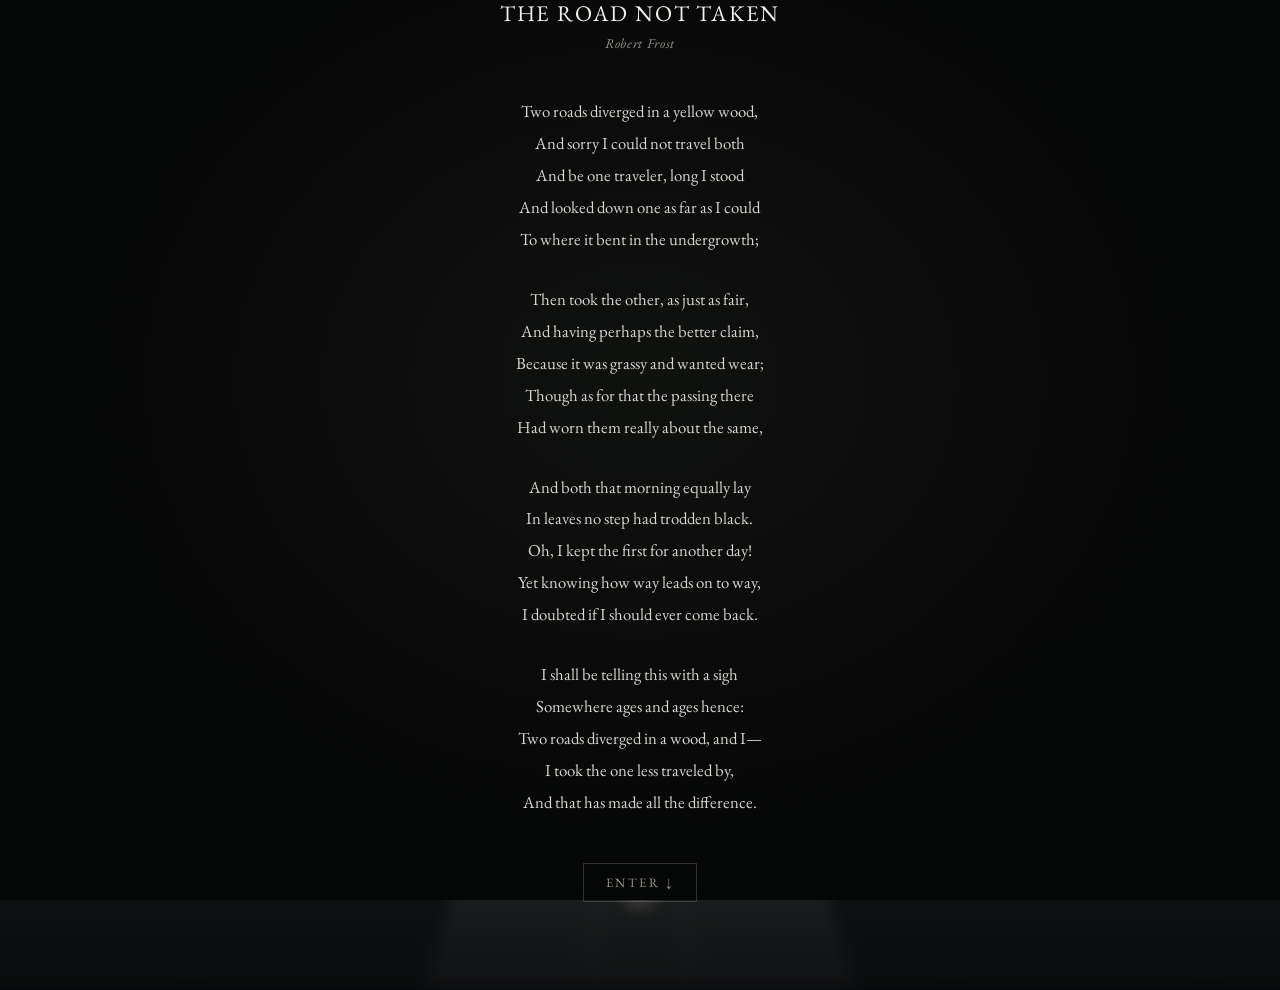
==== index.html @ 77408e40 "Complete the spring flower shape The flower symbol only had left, right, and two bottom petals with " ====
<!DOCTYPE html>
<html lang="en">
<head>
  <meta charset="UTF-8">
  <meta name="viewport" content="width=device-width, initial-scale=1.0">
  <title>Enoch</title>
  <meta name="description" content="Personal website of Enoch.">
  <link rel="preconnect" href="https://fonts.googleapis.com">
  <link rel="preconnect" href="https://fonts.gstatic.com" crossorigin>
  <link href="https://fonts.googleapis.com/css2?family=EB+Garamond:ital,wght@0,400;0,500;1,400&display=swap" rel="stylesheet">
  <link rel="stylesheet" href="styles.css?v=5">
  <script>
    try {
      if (sessionStorage.getItem('introSeen')) {
        document.documentElement.classList.add('skip-intro');
      }
    } catch (e) {}
  </script>
</head>
<body>

  <div class="intro" id="intro" role="button" tabindex="0" aria-label="Continue to site">
    <div class="poem">
      <p class="poem-title">The Road Not Taken</p>
      <p class="poem-byline">Robert Frost</p>
      <div class="poem-body">
        <p class="stanza s1">Two roads diverged in a yellow wood,<br>
        And sorry I could not travel both<br>
        And be one traveler, long I stood<br>
        And looked down one as far as I could<br>
        To where it bent in the undergrowth;</p>

        <p class="stanza s2">Then took the other, as just as fair,<br>
        And having perhaps the better claim,<br>
        Because it was grassy and wanted wear;<br>
        Though as for that the passing there<br>
        Had worn them really about the same,</p>

        <p class="stanza s3">And both that morning equally lay<br>
        In leaves no step had trodden black.<br>
        Oh, I kept the first for another day!<br>
        Yet knowing how way leads on to way,<br>
        I doubted if I should ever come back.</p>

        <p class="stanza s4">I shall be telling this with a sigh<br>
        Somewhere ages and ages hence:<br>
        Two roads diverged in a wood, and I&mdash;<br>
        I took the one less traveled by,<br>
        And that has made all the difference.</p>
      </div>
      <button class="enter-btn" id="enterBtn" type="button">Enter <span class="arrow">&darr;</span></button>
    </div>
  </div>

  <div class="scene pre" id="scene" data-season="summer">
    <svg viewBox="0 0 1600 900" preserveAspectRatio="xMidYMid slice" xmlns="http://www.w3.org/2000/svg">
      <defs>
        <linearGradient id="sky" x1="0" y1="0" x2="0" y2="1">
          <stop offset="0%" stop-color="#050608"/>
          <stop offset="55%" stop-color="#0a0c0d"/>
          <stop offset="100%" stop-color="#111312"/>
        </linearGradient>
        <linearGradient id="skySummer" x1="0" y1="0" x2="0" y2="1">
          <stop offset="0%" stop-color="#080907"/>
          <stop offset="55%" stop-color="#141310"/>
          <stop offset="100%" stop-color="#241d10"/>
        </linearGradient>
        <radialGradient id="fog" cx="50%" cy="42%" r="55%">
          <stop offset="0%" stop-color="#5a6068" stop-opacity="0.55"/>
          <stop offset="60%" stop-color="#5a6068" stop-opacity="0.12"/>
          <stop offset="100%" stop-color="#5a6068" stop-opacity="0"/>
        </radialGradient>
        <radialGradient id="fogSummer" cx="50%" cy="42%" r="55%">
          <stop offset="0%" stop-color="#7a5a28" stop-opacity="0.45"/>
          <stop offset="60%" stop-color="#7a5a28" stop-opacity="0.14"/>
          <stop offset="100%" stop-color="#7a5a28" stop-opacity="0"/>
        </radialGradient>
        <linearGradient id="road" x1="0" y1="0" x2="0" y2="1">
          <stop offset="0%" stop-color="#3a3b39"/>
          <stop offset="100%" stop-color="#221f1a"/>
        </linearGradient>
        <linearGradient id="roadSummer" x1="0" y1="0" x2="0" y2="1">
          <stop offset="0%" stop-color="#453d24"/>
          <stop offset="100%" stop-color="#221c10"/>
        </linearGradient>
        <linearGradient id="vignette" x1="0" y1="0" x2="0" y2="1">
          <stop offset="0%" stop-color="#000000" stop-opacity="0.55"/>
          <stop offset="20%" stop-color="#000000" stop-opacity="0"/>
          <stop offset="80%" stop-color="#000000" stop-opacity="0"/>
          <stop offset="100%" stop-color="#000000" stop-opacity="0.6"/>
        </linearGradient>
        <radialGradient id="sunGlow" cx="50%" cy="50%" r="50%">
          <stop offset="0%" stop-color="#fff3d6" stop-opacity="0.9"/>
          <stop offset="35%" stop-color="#ffdf9e" stop-opacity="0.45"/>
          <stop offset="100%" stop-color="#ffdf9e" stop-opacity="0"/>
        </radialGradient>

        <radialGradient id="walkerHead" cx="38%" cy="32%" r="70%">
          <stop offset="0%" stop-color="#f6ddb8"/>
          <stop offset="100%" stop-color="#d8b483"/>
        </radialGradient>
        <linearGradient id="walkerJacket" x1="0" y1="0" x2="1" y2="1">
          <stop offset="0%" stop-color="#e08a4a"/>
          <stop offset="100%" stop-color="#a8531f"/>
        </linearGradient>
        <linearGradient id="walkerJacketSummer" x1="0" y1="0" x2="1" y2="1">
          <stop offset="0%" stop-color="#7ecbe0"/>
          <stop offset="100%" stop-color="#3f93ab"/>
        </linearGradient>
        <linearGradient id="walkerPack" x1="0" y1="0" x2="0" y2="1">
          <stop offset="0%" stop-color="#9a7442"/>
          <stop offset="100%" stop-color="#5f4526"/>
        </linearGradient>
        <linearGradient id="walkerPants" x1="0" y1="0" x2="0" y2="1">
          <stop offset="0%" stop-color="#4a4642"/>
          <stop offset="100%" stop-color="#2a2724"/>
        </linearGradient>
        <linearGradient id="walkerHat" x1="0" y1="0" x2="0" y2="1">
          <stop offset="0%" stop-color="#cdb47c"/>
          <stop offset="100%" stop-color="#8f7548"/>
        </linearGradient>

        <g id="pine">
          <rect x="-4" y="-14" width="8" height="14" fill="currentColor"/>
          <polygon points="-24,-14 24,-14 0,-54" fill="currentColor"/>
          <polygon points="-18,-40 18,-40 0,-78" fill="currentColor"/>
          <polygon points="-12,-66 12,-66 0,-100" fill="currentColor"/>
        </g>
        <g id="leafBlob">
          <circle cx="-11" cy="-84" r="15" fill="currentColor"/>
          <circle cx="9" cy="-94" r="13" fill="currentColor"/>
          <circle cx="2" cy="-74" r="14" fill="currentColor"/>
        </g>
        <g id="snowCap">
          <ellipse cx="0" cy="-97" rx="9" ry="5" fill="#f4f6f8"/>
          <ellipse cx="-9" cy="-72" rx="9" ry="5" fill="#f4f6f8"/>
          <ellipse cx="8" cy="-52" rx="10" ry="5" fill="#f4f6f8"/>
        </g>
        <g id="flower">
          <circle cx="0" cy="-3.4" r="2.1" fill="currentColor"/>
          <circle cx="3.23" cy="-1.05" r="2.1" fill="currentColor"/>
          <circle cx="2" cy="2.75" r="2.1" fill="currentColor"/>
          <circle cx="-2" cy="2.75" r="2.1" fill="currentColor"/>
          <circle cx="-3.23" cy="-1.05" r="2.1" fill="currentColor"/>
          <circle cx="0" cy="0" r="1.8" fill="#fff6da"/>
        </g>
      </defs>

      <g class="scene-fx">
      <rect class="sky-rect" x="0" y="0" width="1600" height="900" fill="url(#sky)"/>

      <g class="fx fx-summer">
        <circle cx="1210" cy="165" r="150" fill="url(#sunGlow)"/>
        <circle cx="1210" cy="165" r="44" fill="#fff3d6"/>
      </g>

      <ellipse class="fog-ellipse" cx="800" cy="400" rx="500" ry="220" fill="url(#fog)"/>

      <!-- road -->
      <polygon class="road-fill" points="620,900 980,900 830,380 770,380" fill="url(#road)"/>
      <path d="M 760 900 C 770 700, 785 500, 796 388" stroke="#4a463d" stroke-width="3" fill="none" opacity="0.4"/>
      <path d="M 840 900 C 830 700, 815 500, 804 388" stroke="#4a463d" stroke-width="3" fill="none" opacity="0.4"/>

      <use href="#pine" x="630" y="620" transform="translate(630,620) scale(0.82)" style="color:#1c211a" opacity="0.82"/>
      <use href="#pine" x="480" y="620" transform="translate(480,620) scale(0.72)" style="color:#1c211a" opacity="0.78"/>
      <use href="#pine" x="300" y="620" transform="translate(300,620) scale(0.6)" style="color:#1c211a" opacity="0.7"/>
      <use href="#pine" x="970" y="620" transform="translate(970,620) scale(0.82)" style="color:#1c211a" opacity="0.82"/>
      <use href="#pine" x="1120" y="620" transform="translate(1120,620) scale(0.72)" style="color:#1c211a" opacity="0.78"/>
      <use href="#pine" x="1300" y="620" transform="translate(1300,620) scale(0.6)" style="color:#1c211a" opacity="0.7"/>

      <use href="#pine" x="580" y="700" transform="translate(580,700) scale(1.05)" style="color:#12150f" opacity="0.92"/>
      <use href="#pine" x="380" y="700" transform="translate(380,700) scale(0.9)" style="color:#12150f" opacity="0.88"/>
      <use href="#pine" x="150" y="700" transform="translate(150,700) scale(0.75)" style="color:#12150f" opacity="0.8"/>
      <use href="#pine" x="1020" y="700" transform="translate(1020,700) scale(1.05)" style="color:#12150f" opacity="0.92"/>
      <use href="#pine" x="1220" y="700" transform="translate(1220,700) scale(0.9)" style="color:#12150f" opacity="0.88"/>
      <use href="#pine" x="1450" y="700" transform="translate(1450,700) scale(0.75)" style="color:#12150f" opacity="0.8"/>

      <use href="#pine" x="520" y="780" transform="translate(520,780) scale(1.3)" style="color:#0b0d09" opacity="1"/>
      <use href="#pine" x="260" y="780" transform="translate(260,780) scale(1.1)" style="color:#0b0d09" opacity="1"/>
      <use href="#pine" x="30" y="780" transform="translate(30,780) scale(0.95)" style="color:#0b0d09" opacity="1"/>
      <use href="#pine" x="1080" y="780" transform="translate(1080,780) scale(1.3)" style="color:#0b0d09" opacity="1"/>
      <use href="#pine" x="1340" y="780" transform="translate(1340,780) scale(1.1)" style="color:#0b0d09" opacity="1"/>
      <use href="#pine" x="1570" y="780" transform="translate(1570,780) scale(0.95)" style="color:#0b0d09" opacity="1"/>

      <use href="#pine" x="450" y="860" transform="translate(450,860) scale(1.55)" style="color:#070805" opacity="1"/>
      <use href="#pine" x="150" y="860" transform="translate(150,860) scale(1.35)" style="color:#070805" opacity="1"/>
      <use href="#pine" x="1150" y="860" transform="translate(1150,860) scale(1.55)" style="color:#070805" opacity="1"/>
      <use href="#pine" x="1450" y="860" transform="translate(1450,860) scale(1.35)" style="color:#070805" opacity="1"/>

      <!-- fall foliage / winter snow caps on the nearer trees -->
      <g class="fx fx-fall">
        <use href="#leafBlob" transform="translate(630,620) scale(0.82)" style="color:#a83a1f"/>
        <use href="#leafBlob" transform="translate(480,620) scale(0.72)" style="color:#e0a53a"/>
        <use href="#leafBlob" transform="translate(300,620) scale(0.6)" style="color:#c9531e"/>
        <use href="#leafBlob" transform="translate(970,620) scale(0.82)" style="color:#d98a1f"/>
        <use href="#leafBlob" transform="translate(1120,620) scale(0.72)" style="color:#a83a1f"/>
        <use href="#leafBlob" transform="translate(1300,620) scale(0.6)" style="color:#e0a53a"/>

        <use href="#leafBlob" transform="translate(580,700) scale(1.05)" style="color:#c9531e"/>
        <use href="#leafBlob" transform="translate(380,700) scale(0.9)" style="color:#d98a1f"/>
        <use href="#leafBlob" transform="translate(150,700) scale(0.75)" style="color:#a83a1f"/>
        <use href="#leafBlob" transform="translate(1020,700) scale(1.05)" style="color:#e0a53a"/>
        <use href="#leafBlob" transform="translate(1220,700) scale(0.9)" style="color:#c9531e"/>
        <use href="#leafBlob" transform="translate(1450,700) scale(0.75)" style="color:#d98a1f"/>

        <use href="#leafBlob" transform="translate(520,780) scale(1.3)" style="color:#a83a1f"/>
        <use href="#leafBlob" transform="translate(260,780) scale(1.1)" style="color:#e0a53a"/>
        <use href="#leafBlob" transform="translate(30,780) scale(0.95)" style="color:#c9531e"/>
        <use href="#leafBlob" transform="translate(1080,780) scale(1.3)" style="color:#d98a1f"/>
        <use href="#leafBlob" transform="translate(1340,780) scale(1.1)" style="color:#a83a1f"/>
        <use href="#leafBlob" transform="translate(1570,780) scale(0.95)" style="color:#e0a53a"/>

        <use href="#leafBlob" transform="translate(450,860) scale(1.55)" style="color:#c9531e"/>
        <use href="#leafBlob" transform="translate(150,860) scale(1.35)" style="color:#d98a1f"/>
        <use href="#leafBlob" transform="translate(1150,860) scale(1.55)" style="color:#a83a1f"/>
        <use href="#leafBlob" transform="translate(1450,860) scale(1.35)" style="color:#e0a53a"/>
      </g>

      <!-- lush summer growth on the nearer trees -->
      <g class="fx fx-summer-leaves">
        <g transform="translate(630,620)"><use href="#leafBlob" transform="scale(0.82)" style="color:#3f7530"/></g>
        <g transform="translate(480,620)"><use href="#leafBlob" transform="scale(0.72)" style="color:#5c9c42"/></g>
        <g transform="translate(300,620)"><use href="#leafBlob" transform="scale(0.6)" style="color:#4f8a3d"/></g>
        <g transform="translate(970,620)"><use href="#leafBlob" transform="scale(0.82)" style="color:#6fae4a"/></g>
        <g transform="translate(1120,620)"><use href="#leafBlob" transform="scale(0.72)" style="color:#3f7530"/></g>
        <g transform="translate(1300,620)"><use href="#leafBlob" transform="scale(0.6)" style="color:#5c9c42"/></g>

        <g transform="translate(580,700)"><use href="#leafBlob" transform="scale(1.05)" style="color:#4f8a3d"/></g>
        <g transform="translate(380,700)"><use href="#leafBlob" transform="scale(0.9)" style="color:#6fae4a"/></g>
        <g transform="translate(150,700)"><use href="#leafBlob" transform="scale(0.75)" style="color:#3f7530"/></g>
        <g transform="translate(1020,700)"><use href="#leafBlob" transform="scale(1.05)" style="color:#5c9c42"/></g>
        <g transform="translate(1220,700)"><use href="#leafBlob" transform="scale(0.9)" style="color:#4f8a3d"/></g>
        <g transform="translate(1450,700)"><use href="#leafBlob" transform="scale(0.75)" style="color:#6fae4a"/></g>

        <g transform="translate(520,780)"><use href="#leafBlob" transform="scale(1.3)" style="color:#3f7530"/></g>
        <g transform="translate(260,780)"><use href="#leafBlob" transform="scale(1.1)" style="color:#5c9c42"/></g>
        <g transform="translate(30,780)"><use href="#leafBlob" transform="scale(0.95)" style="color:#4f8a3d"/></g>
        <g transform="translate(1080,780)"><use href="#leafBlob" transform="scale(1.3)" style="color:#6fae4a"/></g>
        <g transform="translate(1340,780)"><use href="#leafBlob" transform="scale(1.1)" style="color:#3f7530"/></g>
        <g transform="translate(1570,780)"><use href="#leafBlob" transform="scale(0.95)" style="color:#5c9c42"/></g>

        <g transform="translate(450,860)"><use href="#leafBlob" transform="scale(1.55)" style="color:#4f8a3d"/></g>
        <g transform="translate(150,860)"><use href="#leafBlob" transform="scale(1.35)" style="color:#6fae4a"/></g>
        <g transform="translate(1150,860)"><use href="#leafBlob" transform="scale(1.55)" style="color:#3f7530"/></g>
        <g transform="translate(1450,860)"><use href="#leafBlob" transform="scale(1.35)" style="color:#5c9c42"/></g>
      </g>

      <g class="fx fx-winter">
        <use href="#snowCap" transform="translate(630,620) scale(0.82)"/>
        <use href="#snowCap" transform="translate(480,620) scale(0.72)"/>
        <use href="#snowCap" transform="translate(300,620) scale(0.6)"/>
        <use href="#snowCap" transform="translate(970,620) scale(0.82)"/>
        <use href="#snowCap" transform="translate(1120,620) scale(0.72)"/>
        <use href="#snowCap" transform="translate(1300,620) scale(0.6)"/>

        <use href="#snowCap" transform="translate(580,700) scale(1.05)"/>
        <use href="#snowCap" transform="translate(380,700) scale(0.9)"/>
        <use href="#snowCap" transform="translate(150,700) scale(0.75)"/>
        <use href="#snowCap" transform="translate(1020,700) scale(1.05)"/>
        <use href="#snowCap" transform="translate(1220,700) scale(0.9)"/>
        <use href="#snowCap" transform="translate(1450,700) scale(0.75)"/>

        <use href="#snowCap" transform="translate(520,780) scale(1.3)"/>
        <use href="#snowCap" transform="translate(260,780) scale(1.1)"/>
        <use href="#snowCap" transform="translate(30,780) scale(0.95)"/>
        <use href="#snowCap" transform="translate(1080,780) scale(1.3)"/>
        <use href="#snowCap" transform="translate(1340,780) scale(1.1)"/>
        <use href="#snowCap" transform="translate(1570,780) scale(0.95)"/>

        <use href="#snowCap" transform="translate(450,860) scale(1.55)"/>
        <use href="#snowCap" transform="translate(150,860) scale(1.35)"/>
        <use href="#snowCap" transform="translate(1150,860) scale(1.55)"/>
        <use href="#snowCap" transform="translate(1450,860) scale(1.35)"/>
      </g>

      <!-- spring blossoms growing where winter's snow caps sat -->
      <g class="fx fx-spring">
        <g transform="translate(630,620)"><use href="#flower" transform="scale(2.1)" style="color:#f4b6c2"/></g>
        <g transform="translate(480,620)"><use href="#flower" transform="scale(1.9)" style="color:#fdfaf0"/></g>
        <g transform="translate(300,620)"><use href="#flower" transform="scale(1.7)" style="color:#f5d76e"/></g>
        <g transform="translate(970,620)"><use href="#flower" transform="scale(2.1)" style="color:#d9c6f0"/></g>
        <g transform="translate(1120,620)"><use href="#flower" transform="scale(1.9)" style="color:#f4b6c2"/></g>
        <g transform="translate(1300,620)"><use href="#flower" transform="scale(1.7)" style="color:#fdfaf0"/></g>

        <g transform="translate(580,700)"><use href="#flower" transform="scale(2.3)" style="color:#f5d76e"/></g>
        <g transform="translate(380,700)"><use href="#flower" transform="scale(2.1)" style="color:#d9c6f0"/></g>
        <g transform="translate(150,700)"><use href="#flower" transform="scale(1.9)" style="color:#f4b6c2"/></g>
        <g transform="translate(1020,700)"><use href="#flower" transform="scale(2.3)" style="color:#fdfaf0"/></g>
        <g transform="translate(1220,700)"><use href="#flower" transform="scale(2.1)" style="color:#f5d76e"/></g>
        <g transform="translate(1450,700)"><use href="#flower" transform="scale(1.9)" style="color:#d9c6f0"/></g>

        <g transform="translate(520,780)"><use href="#flower" transform="scale(2.6)" style="color:#f4b6c2"/></g>
        <g transform="translate(260,780)"><use href="#flower" transform="scale(2.4)" style="color:#fdfaf0"/></g>
        <g transform="translate(30,780)"><use href="#flower" transform="scale(2.2)" style="color:#f5d76e"/></g>
        <g transform="translate(1080,780)"><use href="#flower" transform="scale(2.6)" style="color:#d9c6f0"/></g>
        <g transform="translate(1340,780)"><use href="#flower" transform="scale(2.4)" style="color:#f4b6c2"/></g>
        <g transform="translate(1570,780)"><use href="#flower" transform="scale(2.2)" style="color:#fdfaf0"/></g>

        <g transform="translate(450,860)"><use href="#flower" transform="scale(2.9)" style="color:#f5d76e"/></g>
        <g transform="translate(150,860)"><use href="#flower" transform="scale(2.7)" style="color:#d9c6f0"/></g>
        <g transform="translate(1150,860)"><use href="#flower" transform="scale(2.9)" style="color:#f4b6c2"/></g>
        <g transform="translate(1450,860)"><use href="#flower" transform="scale(2.7)" style="color:#fdfaf0"/></g>
      </g>

      <g id="walkerRoot" transform="translate(800,860) scale(1)">
        <g id="walkerBack">
          <g class="limb" id="legLeftBack"><line x1="-5" y1="-28" x2="-5" y2="0" stroke="url(#walkerPants)" stroke-width="9" stroke-linecap="round"/></g>
          <g class="limb" id="legRightBack"><line x1="5" y1="-28" x2="5" y2="0" stroke="url(#walkerPants)" stroke-width="9" stroke-linecap="round"/></g>
          <rect class="walker-jacket-fill" x="-13" y="-56" width="26" height="28" rx="9" fill="url(#walkerJacket)"/>
          <rect x="-15" y="-42" width="30" height="9" rx="4.5" fill="url(#walkerPack)" opacity="0.85"/>
          <rect x="-13" y="-64" width="26" height="26" rx="6" fill="url(#walkerPack)"/>
          <rect x="-10" y="-70" width="20" height="11" rx="5" fill="url(#walkerPack)"/>
          <line x1="-12" y1="-57" x2="12" y2="-57" stroke="#3a2a18" stroke-width="1.4" opacity="0.55"/>
          <line x1="-12" y1="-48" x2="12" y2="-48" stroke="#3a2a18" stroke-width="1.4" opacity="0.55"/>
          <line x1="-9" y1="-68" x2="-11" y2="-50" stroke="#3a2a18" stroke-width="2.2" stroke-linecap="round"/>
          <line x1="9" y1="-68" x2="11" y2="-50" stroke="#3a2a18" stroke-width="2.2" stroke-linecap="round"/>
          <g class="limb" id="armLeftBack"><line class="walker-jacket-stroke" x1="-11" y1="-50" x2="-11" y2="-26" stroke="url(#walkerJacket)" stroke-width="8" stroke-linecap="round"/></g>
          <g class="limb" id="armRightBack"><line class="walker-jacket-stroke" x1="11" y1="-50" x2="11" y2="-26" stroke="url(#walkerJacket)" stroke-width="8" stroke-linecap="round"/></g>
        </g>
        <g id="walkerFront" style="display:none">
          <g class="limb" id="legLeftFront"><line x1="-5" y1="-28" x2="-5" y2="0" stroke="url(#walkerPants)" stroke-width="9" stroke-linecap="round"/></g>
          <g class="limb" id="legRightFront"><line x1="5" y1="-28" x2="5" y2="0" stroke="url(#walkerPants)" stroke-width="9" stroke-linecap="round"/></g>
          <rect class="walker-jacket-fill" x="-13" y="-56" width="26" height="28" rx="9" fill="url(#walkerJacket)"/>
          <line x1="-9" y1="-56" x2="-9" y2="-38" stroke="#3a2a18" stroke-width="2" stroke-linecap="round"/>
          <line x1="9" y1="-56" x2="9" y2="-38" stroke="#3a2a18" stroke-width="2" stroke-linecap="round"/>
          <g class="limb" id="armLeftFront"><line class="walker-jacket-stroke" x1="-11" y1="-50" x2="-11" y2="-16" stroke="url(#walkerJacket)" stroke-width="8" stroke-linecap="round"/></g>
          <g class="limb" id="armRightFront"><line class="walker-jacket-stroke" x1="11" y1="-50" x2="11" y2="-16" stroke="url(#walkerJacket)" stroke-width="8" stroke-linecap="round"/></g>
        </g>
        <circle id="walkerHit" cx="0" cy="-35" r="56" fill="rgba(0,0,0,0.01)" pointer-events="all"/>
      </g>

      <rect x="0" y="0" width="1600" height="900" fill="url(#vignette)" pointer-events="none"/>
      </g>

      <g id="walkerHeadGear" transform="translate(800,860) scale(1)">
        <circle cx="0" cy="-66" r="11" fill="url(#walkerHead)"/>
        <ellipse cx="0" cy="-75" rx="10" ry="8" fill="url(#walkerHat)"/>
        <g id="headBackDetail">
          <rect x="-1.4" y="-69" width="2.8" height="2.4" rx="1" fill="#6b5636"/>
        </g>
        <g id="headFrontDetail" style="display:none">
          <ellipse cx="0" cy="-71" rx="9.5" ry="2.3" fill="#7a6238"/>
          <circle cx="-4" cy="-68" r="1.4" fill="#3a2a18"/>
          <circle cx="4" cy="-68" r="1.4" fill="#3a2a18"/>
          <path d="M -5,-61 Q 0,-57 5,-61" stroke="#3a2a18" stroke-width="1.6" fill="none" stroke-linecap="round"/>
        </g>
      </g>
    </svg>

    <div class="season-overlay"></div>

    <div class="snowfall" id="snowfall" aria-hidden="true"></div>

    <span class="brand">enoch</span>

    <button class="season-btn" id="seasonBtn" type="button">Season <span id="seasonLabel">Summer</span></button>

    <div class="final-quote" id="finalQuote">
      <p>Two roads diverged in a wood, and I&mdash;<br>
      I took the one less traveled by,<br>
      And that has made all the difference.</p>
      <p class="fq-byline">&mdash; Robert Frost</p>
    </div>

    <nav class="road-nav">
      <a class="item-1" href="about.html">About Me <span class="num">(01)</span></a>
      <a class="item-2" href="reading.html">Reading <span class="num">(02)</span></a>
      <a class="item-3" href="people.html">People <span class="num">(03)</span></a>
      <a class="item-4" href="training.html">Training <span class="num">(04)</span></a>
      <a class="item-5" href="insights.html">Insights <span class="num">(05)</span></a>
      <a class="item-6" href="media.html">Media <span class="num">(06)</span></a>
    </nav>
  </div>

  <script>
    (function () {
      var intro = document.getElementById('intro');
      var scene = document.getElementById('scene');
      var enterBtn = document.getElementById('enterBtn');
      var finalQuote = document.getElementById('finalQuote');
      var reduceMotion = window.matchMedia('(prefers-reduced-motion: reduce)').matches;
      var left = false;

      if (document.documentElement.classList.contains('skip-intro')) {
        intro.style.display = 'none';
        scene.classList.remove('pre');
        finalQuote.classList.add('visible');
        setTimeout(function () { if (window.startWalker) window.startWalker(); }, 0);
        return;
      }

      try { sessionStorage.setItem('introSeen', '1'); } catch (e) {}

      function reveal() {
        if (left) return;
        left = true;
        intro.classList.add('leaving');
        scene.classList.remove('pre');
        finalQuote.classList.add('visible');
        if (window.startWalker) window.startWalker();
        setTimeout(function () {
          intro.style.display = 'none';
        }, reduceMotion ? 50 : 1300);
      }

      if (reduceMotion) {
        intro.classList.add('reduced');
      }

      intro.addEventListener('click', reveal);
      enterBtn.addEventListener('click', function (e) {
        e.stopPropagation();
        reveal();
      });
      document.addEventListener('keydown', function (e) {
        if (e.key === 'Enter' || e.key === ' ') reveal();
      });

      setTimeout(reveal, reduceMotion ? 3000 : 9000);
    })();
  </script>

  <script>
    (function () {
      var scene = document.getElementById('scene');
      var seasonBtn = document.getElementById('seasonBtn');
      var seasonLabel = document.getElementById('seasonLabel');
      var seasons = ['spring', 'summer', 'fall', 'winter'];

      function calendarSeasonIndex() {
        var month = new Date().getMonth();
        if (month === 8 || month === 9 || month === 10) return 2;
        if (month === 11 || month === 0 || month === 1) return 3;
        if (month === 2 || month === 3 || month === 4) return 0;
        return 1;
      }

      var index = calendarSeasonIndex();
      scene.setAttribute('data-season', seasons[index]);
      seasonLabel.textContent = seasons[index].charAt(0).toUpperCase() + seasons[index].slice(1);

      seasonBtn.addEventListener('click', function () {
        index = (index + 1) % seasons.length;
        var season = seasons[index];
        scene.setAttribute('data-season', season);
        seasonLabel.textContent = season.charAt(0).toUpperCase() + season.slice(1);
      });

      var reduceMotion = window.matchMedia('(prefers-reduced-motion: reduce)').matches;
      if (!reduceMotion) {
        var snowfall = document.getElementById('snowfall');
        var flakeCount = 45;
        for (var i = 0; i < flakeCount; i++) {
          var flake = document.createElement('span');
          flake.className = 'flake';
          var size = (Math.random() * 3 + 2).toFixed(1);
          var duration = (Math.random() * 8 + 8).toFixed(1);
          var delay = (Math.random() * -16).toFixed(1);
          var drift = (Math.random() * 80 - 40).toFixed(0);
          flake.style.left = (Math.random() * 100).toFixed(1) + '%';
          flake.style.setProperty('--size', size + 'px');
          flake.style.setProperty('--dur', duration + 's');
          flake.style.setProperty('--delay', delay + 's');
          flake.style.setProperty('--drift', drift + 'px');
          flake.style.setProperty('--op', (Math.random() * 0.5 + 0.4).toFixed(2));
          snowfall.appendChild(flake);
        }
      }
    })();
  </script>

  <script>
    (function () {
      var svg = document.querySelector('#scene svg');
      var root = document.getElementById('walkerRoot');
      var headGear = document.getElementById('walkerHeadGear');
      var headBackDetail = document.getElementById('headBackDetail');
      var headFrontDetail = document.getElementById('headFrontDetail');
      var hit = document.getElementById('walkerHit');
      var backView = document.getElementById('walkerBack');
      var frontView = document.getElementById('walkerFront');
      var legLeftBack = document.getElementById('legLeftBack');
      var legRightBack = document.getElementById('legRightBack');
      var armLeftBack = document.getElementById('armLeftBack');
      var armRightBack = document.getElementById('armRightBack');
      var legLeftFront = document.getElementById('legLeftFront');
      var legRightFront = document.getElementById('legRightFront');
      var armLeftFront = document.getElementById('armLeftFront');
      var armRightFront = document.getElementById('armRightFront');

      var START = { x: 800, y: 860 };
      var END = { x: 800, y: 398 };
      var SPEED = 42;
      var SWING_SPEED = 4.4;
      var MAX_SWING = 34;
      var BOB_HEIGHT = 3.4;
      var SCALE_AT_START = 1.45;
      var SCALE_AT_END = 0.6;
      var MIN_Y = END.y;
      var MAX_Y = 895;
      var ROAD_TOP_Y = 380;
      var ROAD_BOTTOM_Y = 900;
      var ROAD_MARGIN = 16;

      function roadLeftX(y) {
        var t = clamp((ROAD_BOTTOM_Y - y) / (ROAD_BOTTOM_Y - ROAD_TOP_Y), 0, 1);
        return 620 + 150 * t;
      }

      function roadRightX(y) {
        var t = clamp((ROAD_BOTTOM_Y - y) / (ROAD_BOTTOM_Y - ROAD_TOP_Y), 0, 1);
        return 980 - 150 * t;
      }

      var pos = { x: START.x, y: START.y };
      var state = 'idle';
      var phase = 0;
      var lastTime = null;
      var started = false;
      var pointerId = null;

      function clamp(v, lo, hi) {
        return Math.max(lo, Math.min(hi, v));
      }

      function scaleForY(y) {
        var t = clamp((START.y - y) / (START.y - END.y), 0, 1);
        return SCALE_AT_START + (SCALE_AT_END - SCALE_AT_START) * t;
      }

      function setLimb(g, angle, px, py) {
        g.setAttribute('transform', 'rotate(' + angle.toFixed(1) + ',' + px + ',' + py + ')');
      }

      function applyTransform(bob) {
        var s = scaleForY(pos.y);
        var y = pos.y - (bob || 0);
        var t = 'translate(' + pos.x.toFixed(1) + ',' + y.toFixed(1) + ') scale(' + s.toFixed(3) + ')';
        root.setAttribute('transform', t);
        headGear.setAttribute('transform', t);
      }

      function showBack() {
        backView.style.display = '';
        frontView.style.display = 'none';
        headBackDetail.style.display = '';
        headFrontDetail.style.display = 'none';
      }

      function showFront() {
        backView.style.display = 'none';
        frontView.style.display = '';
        headBackDetail.style.display = 'none';
        headFrontDetail.style.display = '';
        setLimb(armLeftFront, 165, -11, -50);
        setLimb(armRightFront, -165, 11, -50);
        setLimb(legLeftFront, -8, -5, -28);
        setLimb(legRightFront, 8, 5, -28);
      }

      function arrive() {
        state = 'arrived';
        pos.x = END.x;
        pos.y = END.y;
        applyTransform();
        showFront();
      }

      function svgPoint(evt) {
        var pt = svg.createSVGPoint();
        pt.x = evt.clientX;
        pt.y = evt.clientY;
        return pt.matrixTransform(svg.getScreenCTM().inverse());
      }

      function onPointerDown(evt) {
        evt.preventDefault();
        pointerId = evt.pointerId;
        state = 'dragging';
        showBack();
        try { hit.setPointerCapture(pointerId); } catch (e) {}
      }

      function onPointerMove(evt) {
        if (state !== 'dragging' || evt.pointerId !== pointerId) return;
        var p = svgPoint(evt);
        var y = clamp(p.y, MIN_Y, MAX_Y);
        var lo = roadLeftX(y) + ROAD_MARGIN;
        var hi = roadRightX(y) - ROAD_MARGIN;
        pos.x = clamp(p.x, lo, hi);
        pos.y = y;
        applyTransform();
      }

      function onPointerUp(evt) {
        if (evt.pointerId !== pointerId) return;
        pointerId = null;
        if (state === 'dragging') state = 'walking';
      }

      hit.addEventListener('pointerdown', onPointerDown);
      document.addEventListener('pointermove', onPointerMove);
      document.addEventListener('pointerup', onPointerUp);
      document.addEventListener('pointercancel', onPointerUp);

      function frame(t) {
        if (lastTime === null) lastTime = t;
        var dt = Math.min((t - lastTime) / 1000, 0.05);
        lastTime = t;

        if (state === 'walking') {
          var dx = END.x - pos.x;
          var dy = END.y - pos.y;
          var dist = Math.sqrt(dx * dx + dy * dy);
          if (dist < 6) {
            arrive();
          } else {
            var speedFactor = scaleForY(pos.y) / SCALE_AT_START;
            var step = SPEED * dt * speedFactor;
            pos.x += (dx / dist) * step;
            pos.y += (dy / dist) * step;
            phase += dt * SWING_SPEED * speedFactor;
            var bob = Math.abs(Math.sin(phase)) * BOB_HEIGHT;
            applyTransform(bob);
          }
        } else if (state === 'dragging') {
          phase += dt * SWING_SPEED;
        }

        if (state === 'walking' || state === 'dragging') {
          var swing = Math.sin(phase) * MAX_SWING;
          setLimb(legLeftBack, swing, -5, -28);
          setLimb(legRightBack, -swing, 5, -28);
          setLimb(armLeftBack, -swing * 0.8, -11, -50);
          setLimb(armRightBack, swing * 0.8, 11, -50);
        }

        requestAnimationFrame(frame);
      }

      window.startWalker = function () {
        if (started) return;
        started = true;
        pos.x = START.x;
        pos.y = START.y;
        state = 'walking';
        showBack();
        applyTransform();
        requestAnimationFrame(frame);
      };
    })();
  </script>

</body>
</html>
---- styles.css ----
:root {
  --bg: #07080a;
  --fg: #f2f0ea;
  --muted: #9a978d;
  --line: rgba(242, 240, 234, 0.18);
}

* {
  box-sizing: border-box;
}

html, body {
  margin: 0;
  padding: 0;
  background: var(--bg);
  color: var(--fg);
}

body {
  font-family: "EB Garamond", "Times New Roman", serif;
  min-height: 100vh;
}

a {
  color: inherit;
  text-decoration: none;
}

/* ---------- Intro poem ---------- */

.skip-intro .intro {
  display: none;
}

.skip-intro .scene,
.skip-intro .final-quote {
  transition: none;
}

.intro {
  position: fixed;
  inset: 0;
  z-index: 10;
  display: flex;
  align-items: center;
  justify-content: center;
  background: radial-gradient(ellipse at 50% 42%, #101210 0%, #050606 72%);
  padding: 48px 24px;
  cursor: pointer;
  transition: opacity 1.2s ease, transform 1.2s ease, filter 1.2s ease;
}

.intro.leaving {
  opacity: 0;
  transform: scale(1.14);
  filter: blur(8px);
  pointer-events: none;
}

.intro.reduced {
  transition: opacity 0.4s ease;
}

.intro.reduced.leaving {
  transform: none;
  filter: none;
}

.poem {
  max-width: 480px;
  text-align: center;
}

.poem-title {
  font-size: 1.4rem;
  letter-spacing: 0.08em;
  text-transform: uppercase;
  margin: 0 0 6px;
}

.poem-byline {
  font-size: 0.85rem;
  color: var(--muted);
  font-style: italic;
  margin: 0 0 44px;
  letter-spacing: 0.05em;
}

.stanza {
  font-size: 1.05rem;
  line-height: 1.9;
  color: #d8d5cc;
  margin: 0 0 28px;
  opacity: 0;
  transform: translateY(10px);
  animation: stanzaIn 1s ease forwards;
}

.s1 { animation-delay: 0.3s; }
.s2 { animation-delay: 1.5s; }
.s3 { animation-delay: 2.7s; }
.s4 { animation-delay: 3.9s; }

.enter-btn {
  margin-top: 16px;
  background: none;
  border: 1px solid var(--line);
  color: var(--muted);
  font-family: inherit;
  font-size: 0.8rem;
  letter-spacing: 0.2em;
  text-transform: uppercase;
  padding: 10px 22px;
  cursor: pointer;
  opacity: 0;
  animation: stanzaIn 1s ease forwards;
  animation-delay: 5.1s;
  transition: color 0.3s ease, border-color 0.3s ease;
}

.enter-btn:hover {
  color: var(--fg);
  border-color: var(--fg);
}

.enter-btn .arrow {
  display: inline-block;
  animation: bob 1.8s ease-in-out infinite;
}

@keyframes stanzaIn {
  to { opacity: 1; transform: translateY(0); }
}

@keyframes bob {
  0%, 100% { transform: translateY(0); }
  50% { transform: translateY(3px); }
}

.intro.reduced .stanza,
.intro.reduced .enter-btn {
  animation: none;
  opacity: 1;
  transform: none;
}

@media (max-width: 600px) {
  .poem-title { font-size: 1.2rem; }
  .stanza { font-size: 0.95rem; line-height: 1.8; margin-bottom: 22px; }
}

/* ---------- Home scene ---------- */

.scene {
  position: relative;
  width: 100%;
  height: 100vh;
  min-height: 560px;
  overflow: hidden;
  background: #050607;
  transition: transform 1.7s cubic-bezier(0.22, 0.61, 0.36, 1), filter 1.7s ease, opacity 1.7s ease;
}

.scene.pre {
  transform: scale(1.2);
  filter: blur(6px);
  opacity: 0.6;
}

@media (prefers-reduced-motion: reduce) {
  .scene {
    transition: opacity 0.4s ease;
  }
  .scene.pre {
    transform: none;
    filter: none;
    opacity: 0.6;
  }
}

.scene svg {
  position: absolute;
  inset: 0;
  width: 100%;
  height: 100%;
  display: block;
}

.brand {
  position: absolute;
  top: 32px;
  left: 40px;
  font-size: 0.85rem;
  letter-spacing: 0.25em;
  text-transform: uppercase;
  color: var(--muted);
  z-index: 2;
  animation: fadeIn 1.4s ease both;
}

.road-nav {
  position: absolute;
  inset: 0;
  z-index: 2;
  pointer-events: none;
}

.road-nav a {
  pointer-events: auto;
}

.season-btn {
  position: absolute;
  top: 32px;
  right: 40px;
  z-index: 2;
  background: none;
  border: 1px solid var(--line);
  color: var(--muted);
  font-family: inherit;
  font-size: 0.78rem;
  letter-spacing: 0.15em;
  text-transform: uppercase;
  padding: 8px 16px;
  cursor: pointer;
  transition: color 0.3s ease, border-color 0.3s ease;
  animation: fadeIn 1.4s ease both;
}

.season-btn:hover {
  color: var(--fg);
  border-color: var(--fg);
}

.season-overlay {
  position: absolute;
  inset: 0;
  z-index: 1;
  pointer-events: none;
  background-color: transparent;
  mix-blend-mode: soft-light;
  opacity: 0;
  transition: background-color 1s ease, opacity 1s ease;
}

.scene-fx {
  transition: filter 1s ease;
}

.fx {
  opacity: 0;
  transition: opacity 1.4s ease;
}

.scene[data-season="spring"] .scene-fx {
  filter: hue-rotate(55deg) saturate(1.3) brightness(1.08);
}
.scene[data-season="spring"] .season-overlay {
  background-color: #cdeec0;
  opacity: 0.16;
}
.scene[data-season="spring"] .fx-spring {
  opacity: 1;
}

.fx-spring use {
  transform-origin: 0 0;
  transition: opacity 0.9s ease, scale 0.9s ease;
  scale: 0.05;
}

.scene[data-season="spring"] .fx-spring use {
  scale: 1;
}

.fx-spring > g:nth-child(4n+1) use { transition-delay: 0s; }
.fx-spring > g:nth-child(4n+2) use { transition-delay: 0.12s; }
.fx-spring > g:nth-child(4n+3) use { transition-delay: 0.24s; }
.fx-spring > g:nth-child(4n+4) use { transition-delay: 0.36s; }

.scene[data-season="summer"] .scene-fx {
  filter: saturate(1.15);
}
.scene[data-season="summer"] .sky-rect {
  fill: url(#skySummer);
}
.scene[data-season="summer"] .fog-ellipse {
  fill: url(#fogSummer);
}
.scene[data-season="summer"] .road-fill {
  fill: url(#roadSummer);
}
.scene[data-season="summer"] .season-overlay {
  background-color: #fff1c4;
  opacity: 0.1;
}
.scene[data-season="summer"] .walker-jacket-fill {
  fill: url(#walkerJacketSummer);
}
.scene[data-season="summer"] .walker-jacket-stroke {
  stroke: url(#walkerJacketSummer);
}

.scene[data-season="summer"] .fx-summer {
  opacity: 1;
  animation: sunPulse 6s ease-in-out infinite;
}

.fx-summer-leaves use {
  transform-origin: 0 0;
  transition: opacity 0.9s ease, scale 0.9s ease;
  scale: 0.05;
}

.scene[data-season="summer"] .fx-summer-leaves {
  opacity: 1;
}

.scene[data-season="summer"] .fx-summer-leaves use {
  scale: 1;
}

.fx-summer-leaves > g:nth-child(4n+1) use { transition-delay: 0s; }
.fx-summer-leaves > g:nth-child(4n+2) use { transition-delay: 0.12s; }
.fx-summer-leaves > g:nth-child(4n+3) use { transition-delay: 0.24s; }
.fx-summer-leaves > g:nth-child(4n+4) use { transition-delay: 0.36s; }

.scene[data-season="fall"] .scene-fx {
  filter: hue-rotate(-10deg) saturate(1.1) brightness(0.98);
}
.scene[data-season="fall"] .season-overlay {
  background-color: #c96a28;
  opacity: 0.16;
}
.scene[data-season="fall"] .fx-fall {
  opacity: 1;
}

.scene[data-season="winter"] .scene-fx {
  filter: saturate(0.2) brightness(1.25) hue-rotate(10deg);
}
.scene[data-season="winter"] .season-overlay {
  background-color: #d8e6f0;
  opacity: 0.3;
}
.scene[data-season="winter"] .fx-winter {
  opacity: 1;
}

@keyframes sunPulse {
  0%, 100% { opacity: 1; }
  50% { opacity: 0.85; }
}

#walkerHit {
  cursor: grab;
  touch-action: none;
}

#walkerHit:active {
  cursor: grabbing;
}

.snowfall {
  position: absolute;
  inset: 0;
  z-index: 1;
  overflow: hidden;
  pointer-events: none;
  opacity: 0;
  transition: opacity 1s ease;
}

.scene[data-season="winter"] .snowfall {
  opacity: 1;
}

.flake {
  position: absolute;
  top: -10px;
  left: 0;
  width: var(--size, 4px);
  height: var(--size, 4px);
  background: #fff;
  border-radius: 50%;
  opacity: var(--op, 0.7);
  animation-name: snowfall;
  animation-timing-function: linear;
  animation-iteration-count: infinite;
  animation-duration: var(--dur, 12s);
  animation-delay: var(--delay, 0s);
  animation-play-state: paused;
}

.scene[data-season="winter"] .flake {
  animation-play-state: running;
}

@keyframes snowfall {
  from { transform: translate(0, -10px); }
  to { transform: translate(var(--drift, 20px), 940px); }
}

@media (prefers-reduced-motion: reduce) {
  .scene[data-season="summer"] .fx-summer {
    animation: none;
  }
}

@media (max-width: 720px) {
  .season-btn {
    top: auto;
    bottom: 20px;
    left: 24px;
    right: auto;
  }
}

.final-quote {
  position: absolute;
  right: 40px;
  bottom: 32px;
  z-index: 2;
  max-width: 320px;
  text-align: right;
  opacity: 0;
  transition: opacity 1.2s ease 0.6s;
}

.final-quote.visible {
  opacity: 1;
}

.final-quote p {
  margin: 0;
  font-size: 0.9rem;
  font-style: italic;
  line-height: 1.7;
  color: var(--muted);
  text-shadow: 0 2px 10px rgba(0, 0, 0, 0.6);
}

.final-quote .fq-byline {
  margin-top: 8px;
  font-size: 0.78rem;
  letter-spacing: 0.1em;
  text-transform: uppercase;
  font-style: normal;
}

@media (prefers-reduced-motion: reduce) {
  .final-quote {
    transition: opacity 0.3s ease;
  }
}

@media (max-width: 720px) {
  .final-quote {
    right: 24px;
    bottom: 20px;
    max-width: 220px;
  }
  .final-quote p {
    font-size: 0.78rem;
  }
}

.road-nav a {
  position: absolute;
  display: inline-flex;
  align-items: baseline;
  gap: 0.4em;
  font-size: clamp(1.05rem, 2vw, 1.5rem);
  letter-spacing: 0.06em;
  text-transform: uppercase;
  color: var(--fg);
  white-space: nowrap;
  transform: translate(-50%, -50%);
  padding: 6px 12px 8px;
  background: rgba(0, 0, 0, 0.5);
  border-bottom: 1px solid transparent;
  transition: color 0.35s ease, border-color 0.35s ease, letter-spacing 0.35s ease, background-color 0.35s ease;
  animation: fadeUp 1s ease both;
  text-shadow: 0 2px 10px rgba(0, 0, 0, 0.6);
}

.road-nav a .num {
  font-size: 0.55em;
  color: var(--muted);
  font-style: italic;
}

.road-nav a:hover {
  color: #ffffff;
  border-color: var(--line);
  letter-spacing: 0.09em;
  background: rgba(0, 0, 0, 0.65);
}

.road-nav a:hover .num {
  color: var(--fg);
}

.item-1 { left: 39.4%; top: 46%; animation-delay: 0.1s; }
.item-2 { left: 33%; top: 54%; animation-delay: 0.25s; }
.item-3 { left: 28%; top: 62%; animation-delay: 0.4s; }
.item-4 { left: 60.6%; top: 46%; animation-delay: 0.1s; }
.item-5 { left: 67%; top: 54%; animation-delay: 0.25s; }
.item-6 { left: 72%; top: 62%; animation-delay: 0.4s; }

@keyframes fadeIn {
  from { opacity: 0; }
  to { opacity: 1; }
}

@keyframes fadeUp {
  from { opacity: 0; transform: translate(-50%, -40%); }
  to { opacity: 1; transform: translate(-50%, -50%); }
}

@media (max-width: 720px) {
  .scene {
    height: 100vh;
  }
  .road-nav a {
    font-size: 1.05rem;
    letter-spacing: 0.04em;
  }
  .item-1 { left: 50%; top: 36%; }
  .item-2 { left: 50%; top: 43%; }
  .item-3 { left: 50%; top: 50%; }
  .item-4 { left: 50%; top: 57%; }
  .item-5 { left: 50%; top: 64%; }
  .item-6 { left: 50%; top: 71%; }
}

/* ---------- Section pages ---------- */

.page {
  min-height: 100vh;
  background:
    radial-gradient(ellipse at 50% 0%, rgba(90, 95, 100, 0.18), transparent 60%),
    linear-gradient(180deg, #060708 0%, #0b0c0d 100%);
  padding: 48px 40px 80px;
}

.page-header {
  display: flex;
  justify-content: space-between;
  align-items: center;
  max-width: 760px;
  margin: 0 auto 12vh;
}

.back-link {
  font-size: 0.85rem;
  letter-spacing: 0.15em;
  text-transform: uppercase;
  color: var(--muted);
  transition: color 0.3s ease;
}

.back-link:hover {
  color: var(--fg);
}

.page-number {
  font-size: 0.85rem;
  color: var(--muted);
  font-style: italic;
}

.page-content {
  max-width: 760px;
  margin: 0 auto;
}

.page-content h1 {
  font-size: clamp(2.2rem, 5vw, 3.4rem);
  font-weight: 400;
  letter-spacing: 0.03em;
  text-transform: uppercase;
  margin: 0 0 32px;
}

.page-content p {
  font-size: 1.15rem;
  line-height: 1.8;
  color: var(--muted);
  max-width: 60ch;
}

.page-content .placeholder {
  border-left: 1px solid var(--line);
  padding-left: 20px;
  margin-top: 40px;
  font-style: italic;
}
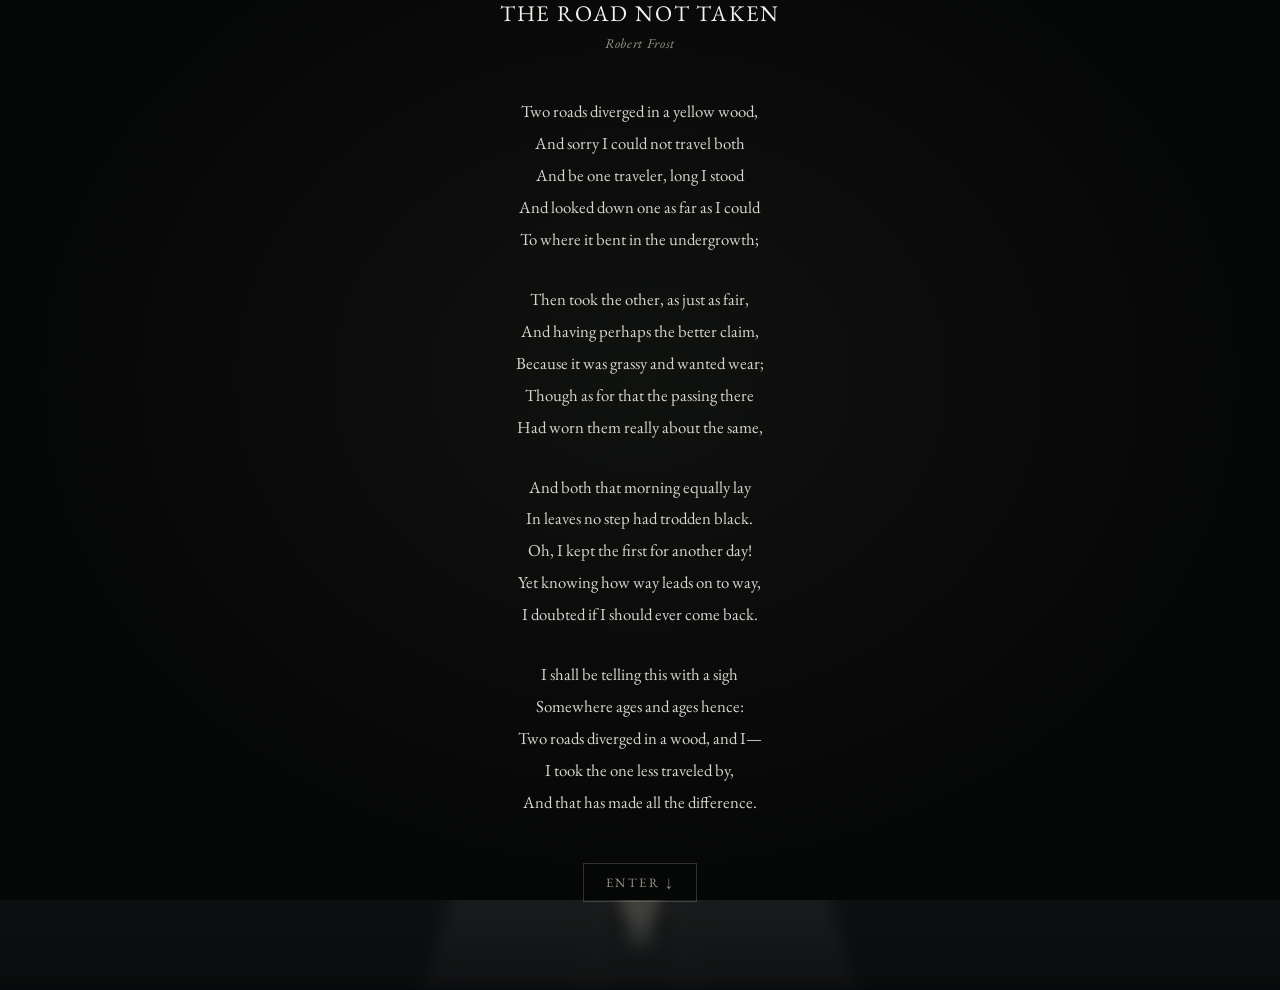
==== commit 4947a24c: "Fix walker limb rendering, retune gait, add flag pose, and rock obstacles - Fixed the real bug behin" ====
--- a/index.html
+++ b/index.html
@@ -8,7 +8,7 @@
   <link rel="preconnect" href="https://fonts.googleapis.com">
   <link rel="preconnect" href="https://fonts.gstatic.com" crossorigin>
   <link href="https://fonts.googleapis.com/css2?family=EB+Garamond:ital,wght@0,400;0,500;1,400&display=swap" rel="stylesheet">
-  <link rel="stylesheet" href="styles.css?v=5">
+  <link rel="stylesheet" href="styles.css?v=6">
   <script>
     try {
       if (sessionStorage.getItem('introSeen')) {
@@ -99,11 +99,11 @@
           <stop offset="0%" stop-color="#f6ddb8"/>
           <stop offset="100%" stop-color="#d8b483"/>
         </radialGradient>
-        <linearGradient id="walkerJacket" x1="0" y1="0" x2="1" y2="1">
+        <linearGradient id="walkerJacket" gradientUnits="userSpaceOnUse" x1="-13" y1="-56" x2="13" y2="-16">
           <stop offset="0%" stop-color="#e08a4a"/>
           <stop offset="100%" stop-color="#a8531f"/>
         </linearGradient>
-        <linearGradient id="walkerJacketSummer" x1="0" y1="0" x2="1" y2="1">
+        <linearGradient id="walkerJacketSummer" gradientUnits="userSpaceOnUse" x1="-13" y1="-56" x2="13" y2="-16">
           <stop offset="0%" stop-color="#7ecbe0"/>
           <stop offset="100%" stop-color="#3f93ab"/>
         </linearGradient>
@@ -111,9 +111,9 @@
           <stop offset="0%" stop-color="#9a7442"/>
           <stop offset="100%" stop-color="#5f4526"/>
         </linearGradient>
-        <linearGradient id="walkerPants" x1="0" y1="0" x2="0" y2="1">
-          <stop offset="0%" stop-color="#4a4642"/>
-          <stop offset="100%" stop-color="#2a2724"/>
+        <linearGradient id="walkerPants" gradientUnits="userSpaceOnUse" x1="0" y1="-28" x2="0" y2="0">
+          <stop offset="0%" stop-color="#a08a5c"/>
+          <stop offset="100%" stop-color="#6b5a3a"/>
         </linearGradient>
         <linearGradient id="walkerHat" x1="0" y1="0" x2="0" y2="1">
           <stop offset="0%" stop-color="#cdb47c"/>
@@ -143,6 +143,25 @@
           <circle cx="-2" cy="2.75" r="2.1" fill="currentColor"/>
           <circle cx="-3.23" cy="-1.05" r="2.1" fill="currentColor"/>
           <circle cx="0" cy="0" r="1.8" fill="#fff6da"/>
+        </g>
+        <g id="rock1">
+          <ellipse cx="0" cy="7" rx="26" ry="6" fill="#000000" opacity="0.28"/>
+          <polygon points="-23,4 -25,-7 -15,-18 -3,-21 9,-17 22,-9 25,1 18,10 4,12 -10,11" fill="#656255"/>
+          <polygon points="-15,-9 -3,-21 9,-17 3,-6 -8,-3" fill="#5f5c50"/>
+          <polygon points="-3,-21 9,-17 22,-9 12,-5 1,-9" fill="#7e7866"/>
+          <polygon points="-3,-21 9,-17 3,-6 -1,-9" fill="#948d78"/>
+        </g>
+        <g id="rock2">
+          <ellipse cx="0" cy="6" rx="24" ry="5.5" fill="#000000" opacity="0.28"/>
+          <polygon points="-19,5 -22,-5 -12,-16 2,-19 17,-13 21,-2 16,8 2,10 -8,9" fill="#5c5849"/>
+          <polygon points="-12,-16 2,-19 17,-13 8,-4 -3,-6" fill="#6b6753"/>
+          <polygon points="2,-19 17,-13 21,-2 9,-3 4,-8" fill="#8a8470"/>
+        </g>
+        <g id="rock3">
+          <ellipse cx="0" cy="5" rx="20" ry="5" fill="#000000" opacity="0.28"/>
+          <polygon points="-16,4 -17,-8 -6,-16 7,-15 16,-6 15,6 5,9 -6,8" fill="#6d6a5c"/>
+          <polygon points="-6,-16 7,-15 16,-6 6,-3 -3,-5" fill="#807a66"/>
+          <polygon points="-6,-16 -1,-6 -10,-4 -12,-10" fill="#54513f"/>
         </g>
       </defs>
 
@@ -302,10 +321,18 @@
         <g transform="translate(1450,860)"><use href="#flower" transform="scale(2.7)" style="color:#fdfaf0"/></g>
       </g>
 
+      <g id="roadRocks"></g>
+
       <g id="walkerRoot" transform="translate(800,860) scale(1)">
         <g id="walkerBack">
-          <g class="limb" id="legLeftBack"><line x1="-5" y1="-28" x2="-5" y2="0" stroke="url(#walkerPants)" stroke-width="9" stroke-linecap="round"/></g>
-          <g class="limb" id="legRightBack"><line x1="5" y1="-28" x2="5" y2="0" stroke="url(#walkerPants)" stroke-width="9" stroke-linecap="round"/></g>
+          <g class="limb" id="legLeftBack">
+            <line x1="-5" y1="-28" x2="-5" y2="-14" stroke="url(#walkerPants)" stroke-width="9" stroke-linecap="round"/>
+            <g id="kneeLeftBack"><line x1="-5" y1="-14" x2="-5" y2="0" stroke="url(#walkerPants)" stroke-width="8" stroke-linecap="round"/></g>
+          </g>
+          <g class="limb" id="legRightBack">
+            <line x1="5" y1="-28" x2="5" y2="-14" stroke="url(#walkerPants)" stroke-width="9" stroke-linecap="round"/>
+            <g id="kneeRightBack"><line x1="5" y1="-14" x2="5" y2="0" stroke="url(#walkerPants)" stroke-width="8" stroke-linecap="round"/></g>
+          </g>
           <rect class="walker-jacket-fill" x="-13" y="-56" width="26" height="28" rx="9" fill="url(#walkerJacket)"/>
           <rect x="-15" y="-42" width="30" height="9" rx="4.5" fill="url(#walkerPack)" opacity="0.85"/>
           <rect x="-13" y="-64" width="26" height="26" rx="6" fill="url(#walkerPack)"/>
@@ -318,13 +345,23 @@
           <g class="limb" id="armRightBack"><line class="walker-jacket-stroke" x1="11" y1="-50" x2="11" y2="-26" stroke="url(#walkerJacket)" stroke-width="8" stroke-linecap="round"/></g>
         </g>
         <g id="walkerFront" style="display:none">
-          <g class="limb" id="legLeftFront"><line x1="-5" y1="-28" x2="-5" y2="0" stroke="url(#walkerPants)" stroke-width="9" stroke-linecap="round"/></g>
-          <g class="limb" id="legRightFront"><line x1="5" y1="-28" x2="5" y2="0" stroke="url(#walkerPants)" stroke-width="9" stroke-linecap="round"/></g>
+          <g class="limb" id="legLeftFront">
+            <line x1="-5" y1="-28" x2="-5" y2="-14" stroke="url(#walkerPants)" stroke-width="9" stroke-linecap="round"/>
+            <g id="kneeLeftFront"><line x1="-5" y1="-14" x2="-5" y2="0" stroke="url(#walkerPants)" stroke-width="8" stroke-linecap="round"/></g>
+          </g>
+          <g class="limb" id="legRightFront">
+            <line x1="5" y1="-28" x2="5" y2="-14" stroke="url(#walkerPants)" stroke-width="9" stroke-linecap="round"/>
+            <g id="kneeRightFront"><line x1="5" y1="-14" x2="5" y2="0" stroke="url(#walkerPants)" stroke-width="8" stroke-linecap="round"/></g>
+          </g>
           <rect class="walker-jacket-fill" x="-13" y="-56" width="26" height="28" rx="9" fill="url(#walkerJacket)"/>
           <line x1="-9" y1="-56" x2="-9" y2="-38" stroke="#3a2a18" stroke-width="2" stroke-linecap="round"/>
           <line x1="9" y1="-56" x2="9" y2="-38" stroke="#3a2a18" stroke-width="2" stroke-linecap="round"/>
-          <g class="limb" id="armLeftFront"><line class="walker-jacket-stroke" x1="-11" y1="-50" x2="-11" y2="-16" stroke="url(#walkerJacket)" stroke-width="8" stroke-linecap="round"/></g>
-          <g class="limb" id="armRightFront"><line class="walker-jacket-stroke" x1="11" y1="-50" x2="11" y2="-16" stroke="url(#walkerJacket)" stroke-width="8" stroke-linecap="round"/></g>
+          <g class="limb" id="armLeftFront"><line class="walker-jacket-stroke" x1="-11" y1="-50" x2="-11" y2="-28" stroke="url(#walkerJacket)" stroke-width="8" stroke-linecap="round"/></g>
+          <g class="limb" id="armRightFront"><line class="walker-jacket-stroke" x1="11" y1="-50" x2="11" y2="-28" stroke="url(#walkerJacket)" stroke-width="8" stroke-linecap="round"/></g>
+          <g class="walker-flag" id="walkerFlag">
+            <line x1="27" y1="-66" x2="27" y2="-96" stroke="#8a6a3a" stroke-width="2" stroke-linecap="round"/>
+            <path d="M27,-96 L44,-87 L27,-78 Z" fill="#c9473a"/>
+          </g>
         </g>
         <circle id="walkerHit" cx="0" cy="-35" r="56" fill="rgba(0,0,0,0.01)" pointer-events="all"/>
       </g>
@@ -353,23 +390,56 @@
 
     <span class="brand">enoch</span>
 
-    <button class="season-btn" id="seasonBtn" type="button">Season <span id="seasonLabel">Summer</span></button>
-
-    <div class="final-quote" id="finalQuote">
+    <button class="final-quote" id="finalQuote" type="button" aria-haspopup="dialog">
       <p>Two roads diverged in a wood, and I&mdash;<br>
       I took the one less traveled by,<br>
       And that has made all the difference.</p>
       <p class="fq-byline">&mdash; Robert Frost</p>
+    </button>
+
+    <button class="season-btn" id="seasonBtn" type="button">Season <span id="seasonLabel">Summer</span></button>
+
+    <nav class="road-nav">
+      <a class="item-1" href="about.html">About Me</a>
+      <a class="item-2" href="reading.html">Reading</a>
+      <a class="item-3" href="people.html">People</a>
+      <a class="item-4" href="training.html">Training</a>
+      <a class="item-5" href="insights.html">Insights</a>
+      <a class="item-6" href="media.html">Media</a>
+    </nav>
+  </div>
+
+  <div class="poem-modal" id="poemModal" role="dialog" aria-modal="true" aria-label="The Road Not Taken, by Robert Frost">
+    <div class="poem-modal-card">
+      <button class="poem-modal-close" id="poemModalClose" type="button" aria-label="Close">&times;</button>
+      <p class="poem-title">The Road Not Taken</p>
+      <p class="poem-byline">Robert Frost</p>
+      <div class="poem-body">
+        <p class="stanza">Two roads diverged in a yellow wood,<br>
+        And sorry I could not travel both<br>
+        And be one traveler, long I stood<br>
+        And looked down one as far as I could<br>
+        To where it bent in the undergrowth;</p>
+
+        <p class="stanza">Then took the other, as just as fair,<br>
+        And having perhaps the better claim,<br>
+        Because it was grassy and wanted wear;<br>
+        Though as for that the passing there<br>
+        Had worn them really about the same,</p>
+
+        <p class="stanza">And both that morning equally lay<br>
+        In leaves no step had trodden black.<br>
+        Oh, I kept the first for another day!<br>
+        Yet knowing how way leads on to way,<br>
+        I doubted if I should ever come back.</p>
+
+        <p class="stanza">I shall be telling this with a sigh<br>
+        Somewhere ages and ages hence:<br>
+        Two roads diverged in a wood, and I&mdash;<br>
+        I took the one less traveled by,<br>
+        And that has made all the difference.</p>
+      </div>
     </div>
-
-    <nav class="road-nav">
-      <a class="item-1" href="about.html">About Me <span class="num">(01)</span></a>
-      <a class="item-2" href="reading.html">Reading <span class="num">(02)</span></a>
-      <a class="item-3" href="people.html">People <span class="num">(03)</span></a>
-      <a class="item-4" href="training.html">Training <span class="num">(04)</span></a>
-      <a class="item-5" href="insights.html">Insights <span class="num">(05)</span></a>
-      <a class="item-6" href="media.html">Media <span class="num">(06)</span></a>
-    </nav>
   </div>
 
   <script>
@@ -481,19 +551,39 @@
       var frontView = document.getElementById('walkerFront');
       var legLeftBack = document.getElementById('legLeftBack');
       var legRightBack = document.getElementById('legRightBack');
+      var kneeLeftBack = document.getElementById('kneeLeftBack');
+      var kneeRightBack = document.getElementById('kneeRightBack');
       var armLeftBack = document.getElementById('armLeftBack');
       var armRightBack = document.getElementById('armRightBack');
       var legLeftFront = document.getElementById('legLeftFront');
       var legRightFront = document.getElementById('legRightFront');
+      var kneeLeftFront = document.getElementById('kneeLeftFront');
+      var kneeRightFront = document.getElementById('kneeRightFront');
       var armLeftFront = document.getElementById('armLeftFront');
       var armRightFront = document.getElementById('armRightFront');
 
       var START = { x: 800, y: 860 };
       var END = { x: 800, y: 398 };
       var SPEED = 42;
-      var SWING_SPEED = 4.4;
-      var MAX_SWING = 34;
-      var BOB_HEIGHT = 3.4;
+      var SWING_SPEED = 5.4;
+      var MAX_SWING = 22;
+      var MAX_KNEE = 32;
+      var BOB_HEIGHT = 2.6;
+      var SETTLE_DURATION = 0.7;
+      var SHAKE_SPEED = 26;
+      var SHAKE_MAX = 20;
+      var KEY_SPEED = 110;
+      var ROCK_HALF_WIDTH = 30;
+      var ROCK_Y_BAND = 34;
+      var NUM_ROCKS = 6 + Math.floor(Math.random() * 3);
+      var ROCK_Y_MIN = 450;
+      var ROCK_Y_MAX = 815;
+      var roadRocksGroup = document.getElementById('roadRocks');
+      var ROCKS = [];
+      var clearedRocks = [];
+      var leftPressed = false;
+      var rightPressed = false;
+      var settleElapsed = 0;
       var SCALE_AT_START = 1.45;
       var SCALE_AT_END = 0.6;
       var MIN_Y = END.y;
@@ -528,6 +618,63 @@
         return SCALE_AT_START + (SCALE_AT_END - SCALE_AT_START) * t;
       }
 
+      var ROCK_SHAPES = ['rock1', 'rock2', 'rock3'];
+
+      function generateRocks() {
+        var rocks = [];
+        var band = (ROCK_Y_MAX - ROCK_Y_MIN) / NUM_ROCKS;
+        for (var i = 0; i < NUM_ROCKS; i++) {
+          var bandTop = ROCK_Y_MAX - (i + 1) * band;
+          var y = bandTop + Math.random() * band * 0.85;
+          var halfW = (roadRightX(y) - roadLeftX(y)) / 2;
+          var maxOffset = halfW * (0.35 + Math.random() * 0.35);
+          var x = 800 + (Math.random() * 2 - 1) * maxOffset;
+          var sizeVariance = 0.7 + Math.random() * 0.75;
+          var shape = ROCK_SHAPES[Math.floor(Math.random() * ROCK_SHAPES.length)];
+          var rotation = Math.random() * 50 - 25;
+          var flip = Math.random() < 0.5 ? -1 : 1;
+          rocks.push({ x: x, y: y, sizeVariance: sizeVariance, shape: shape, rotation: rotation, flip: flip });
+        }
+        return rocks;
+      }
+
+      function renderRocks() {
+        roadRocksGroup.innerHTML = '';
+        ROCKS.forEach(function (rock, i) {
+          var s = scaleForY(rock.y) * rock.sizeVariance;
+          var use = document.createElementNS('http://www.w3.org/2000/svg', 'use');
+          use.setAttribute('href', '#' + rock.shape);
+          use.setAttribute('data-rock', i);
+          use.setAttribute('transform',
+            'translate(' + rock.x.toFixed(1) + ',' + rock.y.toFixed(1) + ') ' +
+            'rotate(' + rock.rotation.toFixed(1) + ') ' +
+            'scale(' + (s * rock.flip).toFixed(3) + ',' + s.toFixed(3) + ')');
+          roadRocksGroup.appendChild(use);
+        });
+      }
+
+      ROCKS = generateRocks();
+      clearedRocks = ROCKS.map(function () { return false; });
+      renderRocks();
+
+      function checkRocks(x, y) {
+        for (var i = 0; i < ROCKS.length; i++) {
+          if (clearedRocks[i]) continue;
+          var rock = ROCKS[i];
+          if (y <= rock.y) {
+            clearedRocks[i] = true;
+            continue;
+          }
+          var s = scaleForY(rock.y) * rock.sizeVariance;
+          var yBand = ROCK_Y_BAND * s;
+          var halfW = ROCK_HALF_WIDTH * s;
+          if (Math.abs(y - rock.y) < yBand && Math.abs(x - rock.x) < halfW) {
+            return true;
+          }
+        }
+        return false;
+      }
+
       function setLimb(g, angle, px, py) {
         g.setAttribute('transform', 'rotate(' + angle.toFixed(1) + ',' + px + ',' + py + ')');
       }
@@ -552,10 +699,12 @@
         frontView.style.display = '';
         headBackDetail.style.display = 'none';
         headFrontDetail.style.display = '';
-        setLimb(armLeftFront, 165, -11, -50);
-        setLimb(armRightFront, -165, 11, -50);
-        setLimb(legLeftFront, -8, -5, -28);
-        setLimb(legRightFront, 8, 5, -28);
+        setLimb(armLeftFront, 135, -11, -50);
+        setLimb(armRightFront, -135, 11, -50);
+        setLimb(legLeftFront, 0, -5, -28);
+        setLimb(kneeLeftFront, 0, -5, -14);
+        setLimb(legRightFront, 0, 5, -28);
+        setLimb(kneeRightFront, 0, 5, -14);
       }
 
       function arrive() {
@@ -595,7 +744,10 @@
       function onPointerUp(evt) {
         if (evt.pointerId !== pointerId) return;
         pointerId = null;
-        if (state === 'dragging') state = 'walking';
+        if (state === 'dragging') {
+          state = 'settling';
+          settleElapsed = 0;
+        }
       }
 
       hit.addEventListener('pointerdown', onPointerDown);
@@ -603,17 +755,43 @@
       document.addEventListener('pointerup', onPointerUp);
       document.addEventListener('pointercancel', onPointerUp);
 
+      function onKeyDown(evt) {
+        if (evt.key === 'ArrowLeft') { leftPressed = true; evt.preventDefault(); }
+        else if (evt.key === 'ArrowRight') { rightPressed = true; evt.preventDefault(); }
+      }
+
+      function onKeyUp(evt) {
+        if (evt.key === 'ArrowLeft') leftPressed = false;
+        else if (evt.key === 'ArrowRight') rightPressed = false;
+      }
+
+      document.addEventListener('keydown', onKeyDown);
+      document.addEventListener('keyup', onKeyUp);
+
       function frame(t) {
         if (lastTime === null) lastTime = t;
         var dt = Math.min((t - lastTime) / 1000, 0.05);
         lastTime = t;
 
         if (state === 'walking') {
+          if (leftPressed || rightPressed) {
+            var keyStep = KEY_SPEED * dt;
+            if (leftPressed) pos.x -= keyStep;
+            if (rightPressed) pos.x += keyStep;
+            var loK = roadLeftX(pos.y) + ROAD_MARGIN;
+            var hiK = roadRightX(pos.y) - ROAD_MARGIN;
+            pos.x = clamp(pos.x, loK, hiK);
+          }
+
+          var blocked = checkRocks(pos.x, pos.y);
+
           var dx = END.x - pos.x;
           var dy = END.y - pos.y;
           var dist = Math.sqrt(dx * dx + dy * dy);
-          if (dist < 6) {
+          if (!blocked && dist < 6) {
             arrive();
+          } else if (blocked) {
+            applyTransform(0);
           } else {
             var speedFactor = scaleForY(pos.y) / SCALE_AT_START;
             var step = SPEED * dt * speedFactor;
@@ -625,14 +803,31 @@
           }
         } else if (state === 'dragging') {
           phase += dt * SWING_SPEED;
+        } else if (state === 'settling') {
+          settleElapsed += dt;
+          var tNorm = clamp(settleElapsed / SETTLE_DURATION, 0, 1);
+          var decay = (1 - tNorm) * (1 - tNorm);
+          var shake = Math.sin(settleElapsed * SHAKE_SPEED) * SHAKE_MAX * decay;
+          setLimb(legLeftBack, shake, -5, -28);
+          setLimb(legRightBack, -shake, 5, -28);
+          setLimb(armLeftBack, -shake * 0.6, -11, -50);
+          setLimb(armRightBack, shake * 0.6, 11, -50);
+          setLimb(kneeLeftBack, MAX_KNEE * 0.5 * decay, -5, -14);
+          setLimb(kneeRightBack, MAX_KNEE * 0.5 * decay, 5, -14);
+          if (tNorm >= 1) {
+            state = 'walking';
+            phase = 0;
+          }
         }
 
         if (state === 'walking' || state === 'dragging') {
           var swing = Math.sin(phase) * MAX_SWING;
           setLimb(legLeftBack, swing, -5, -28);
           setLimb(legRightBack, -swing, 5, -28);
-          setLimb(armLeftBack, -swing * 0.8, -11, -50);
-          setLimb(armRightBack, swing * 0.8, 11, -50);
+          setLimb(armLeftBack, -swing * 0.55, -11, -50);
+          setLimb(armRightBack, swing * 0.55, 11, -50);
+          setLimb(kneeLeftBack, MAX_KNEE * Math.pow(Math.max(0, Math.cos(phase)), 1.6), -5, -14);
+          setLimb(kneeRightBack, MAX_KNEE * Math.pow(Math.max(0, -Math.cos(phase)), 1.6), 5, -14);
         }
 
         requestAnimationFrame(frame);
@@ -651,5 +846,30 @@
     })();
   </script>
 
+  <script>
+    (function () {
+      var quoteBtn = document.getElementById('finalQuote');
+      var modal = document.getElementById('poemModal');
+      var closeBtn = document.getElementById('poemModalClose');
+
+      function openModal() {
+        modal.classList.add('open');
+      }
+
+      function closeModal() {
+        modal.classList.remove('open');
+      }
+
+      quoteBtn.addEventListener('click', openModal);
+      closeBtn.addEventListener('click', closeModal);
+      modal.addEventListener('click', function (e) {
+        if (e.target === modal) closeModal();
+      });
+      document.addEventListener('keydown', function (e) {
+        if (e.key === 'Escape') closeModal();
+      });
+    })();
+  </script>
+
 </body>
 </html>
--- a/styles.css
+++ b/styles.css
@@ -418,31 +418,46 @@
 
 .final-quote {
   position: absolute;
-  right: 40px;
-  bottom: 32px;
+  top: 62px;
+  left: 40px;
   z-index: 2;
-  max-width: 320px;
-  text-align: right;
+  max-width: 280px;
+  text-align: left;
   opacity: 0;
-  transition: opacity 1.2s ease 0.6s;
+  transition: opacity 1.2s ease 0.6s, transform 0.3s ease;
+  background: none;
+  border: none;
+  padding: 0;
+  margin: 0;
+  cursor: pointer;
+  font-family: inherit;
 }
 
 .final-quote.visible {
   opacity: 1;
 }
 
+.final-quote:hover {
+  transform: translateY(-1px);
+}
+
 .final-quote p {
   margin: 0;
-  font-size: 0.9rem;
+  font-size: 0.85rem;
   font-style: italic;
-  line-height: 1.7;
+  line-height: 1.6;
   color: var(--muted);
   text-shadow: 0 2px 10px rgba(0, 0, 0, 0.6);
+  transition: color 0.25s ease;
+}
+
+.final-quote:hover p {
+  color: var(--fg);
 }
 
 .final-quote .fq-byline {
-  margin-top: 8px;
-  font-size: 0.78rem;
+  margin-top: 6px;
+  font-size: 0.72rem;
   letter-spacing: 0.1em;
   text-transform: uppercase;
   font-style: normal;
@@ -456,13 +471,73 @@
 
 @media (max-width: 720px) {
   .final-quote {
-    right: 24px;
-    bottom: 20px;
+    top: 58px;
+    left: 24px;
     max-width: 220px;
   }
   .final-quote p {
-    font-size: 0.78rem;
+    font-size: 0.76rem;
   }
+}
+
+.poem-modal {
+  position: fixed;
+  inset: 0;
+  z-index: 20;
+  display: flex;
+  align-items: center;
+  justify-content: center;
+  background: rgba(5, 6, 7, 0.82);
+  opacity: 0;
+  pointer-events: none;
+  transition: opacity 0.3s ease;
+  padding: 24px;
+}
+
+.poem-modal.open {
+  opacity: 1;
+  pointer-events: auto;
+}
+
+.poem-modal-card {
+  position: relative;
+  max-width: 480px;
+  max-height: 85vh;
+  overflow-y: auto;
+  background: #0d0e0d;
+  border: 1px solid var(--line);
+  padding: 40px 36px;
+  text-align: center;
+  transform: translateY(10px);
+  transition: transform 0.3s ease;
+}
+
+.poem-modal.open .poem-modal-card {
+  transform: translateY(0);
+}
+
+.poem-modal-close {
+  position: absolute;
+  top: 12px;
+  right: 14px;
+  background: none;
+  border: none;
+  color: var(--muted);
+  font-size: 1.4rem;
+  line-height: 1;
+  cursor: pointer;
+  padding: 4px 8px;
+}
+
+.poem-modal-close:hover {
+  color: var(--fg);
+}
+
+.poem-modal .stanza {
+  font-size: 1rem;
+  line-height: 1.85;
+  color: #d8d5cc;
+  margin: 0 0 24px;
 }
 
 .road-nav a {
@@ -484,21 +559,11 @@
   text-shadow: 0 2px 10px rgba(0, 0, 0, 0.6);
 }
 
-.road-nav a .num {
-  font-size: 0.55em;
-  color: var(--muted);
-  font-style: italic;
-}
-
 .road-nav a:hover {
   color: #ffffff;
   border-color: var(--line);
   letter-spacing: 0.09em;
   background: rgba(0, 0, 0, 0.65);
-}
-
-.road-nav a:hover .num {
-  color: var(--fg);
 }
 
 .item-1 { left: 39.4%; top: 46%; animation-delay: 0.1s; }
@@ -596,3 +661,468 @@
   margin-top: 40px;
   font-style: italic;
 }
+
+/* ---------- Section page components ---------- */
+
+.section-lede {
+  font-size: 1.05rem;
+  line-height: 1.8;
+  color: var(--muted);
+  max-width: 60ch;
+  margin: 0 0 48px;
+}
+
+/* About: flip cards */
+
+.flip-grid {
+  display: grid;
+  grid-template-columns: repeat(auto-fit, minmax(180px, 1fr));
+  gap: 20px;
+  max-width: 760px;
+  margin: 0 auto;
+}
+
+.flip-card {
+  perspective: 1000px;
+  height: 200px;
+  cursor: pointer;
+}
+
+.flip-inner {
+  position: relative;
+  width: 100%;
+  height: 100%;
+  transition: transform 0.6s cubic-bezier(0.4, 0.2, 0.2, 1);
+  transform-style: preserve-3d;
+}
+
+.flip-card:hover .flip-inner,
+.flip-card.flipped .flip-inner {
+  transform: rotateY(180deg);
+}
+
+.flip-front, .flip-back {
+  position: absolute;
+  inset: 0;
+  backface-visibility: hidden;
+  border: 1px solid var(--line);
+  display: flex;
+  flex-direction: column;
+  align-items: center;
+  justify-content: center;
+  padding: 20px;
+  text-align: center;
+  background: #0d0e0d;
+}
+
+.flip-front h3 {
+  margin: 0;
+  font-size: 1.3rem;
+  font-weight: 400;
+  letter-spacing: 0.04em;
+  text-transform: uppercase;
+  color: var(--fg);
+}
+
+.flip-front .flip-hint {
+  margin-top: 10px;
+  font-size: 0.7rem;
+  letter-spacing: 0.15em;
+  text-transform: uppercase;
+  color: var(--muted);
+  opacity: 0.6;
+}
+
+.flip-back {
+  transform: rotateY(180deg);
+}
+
+.flip-back p {
+  margin: 0;
+  color: var(--muted);
+  font-size: 0.95rem;
+  line-height: 1.6;
+}
+
+/* Reading: bookshelf */
+
+.shelf-wrap {
+  max-width: 820px;
+  margin: 0 auto;
+}
+
+.shelf {
+  display: flex;
+  align-items: flex-end;
+  gap: 8px;
+  padding: 0 4px;
+  overflow-x: auto;
+}
+
+.book {
+  border: none;
+  cursor: pointer;
+  color: #f2f0ea;
+  writing-mode: vertical-rl;
+  text-orientation: mixed;
+  padding: 16px 7px;
+  font-family: inherit;
+  font-size: 0.8rem;
+  letter-spacing: 0.03em;
+  transition: transform 0.25s ease, box-shadow 0.25s ease;
+  flex-shrink: 0;
+  border-radius: 2px 2px 0 0;
+}
+
+.book:hover, .book.active {
+  transform: translateY(-16px);
+  box-shadow: 0 10px 18px rgba(0, 0, 0, 0.4);
+}
+
+.shelf-ledge {
+  height: 12px;
+  background: linear-gradient(180deg, #3a2f22, #241b12);
+  border-radius: 0 0 3px 3px;
+  box-shadow: 0 6px 14px rgba(0, 0, 0, 0.4);
+}
+
+.book-detail {
+  margin-top: 32px;
+  min-height: 90px;
+  border-top: 1px solid var(--line);
+  padding-top: 20px;
+}
+
+.book-detail h3 {
+  margin: 0 0 6px;
+  font-size: 1.2rem;
+  font-weight: 400;
+  letter-spacing: 0.03em;
+}
+
+.book-detail .book-author {
+  color: var(--muted);
+  font-size: 0.8rem;
+  letter-spacing: 0.08em;
+  text-transform: uppercase;
+  margin: 0 0 12px;
+}
+
+.book-detail p.note {
+  margin: 0;
+  color: var(--muted);
+  line-height: 1.75;
+  max-width: 60ch;
+}
+
+.detail-hint {
+  color: var(--muted);
+  font-style: italic;
+  margin: 0;
+}
+
+/* People */
+
+.people-grid {
+  display: flex;
+  flex-wrap: wrap;
+  gap: 24px;
+  max-width: 760px;
+  margin: 0 auto;
+}
+
+.person {
+  width: 76px;
+  height: 76px;
+  border-radius: 50%;
+  border: 1px solid var(--line);
+  background: #14140f;
+  color: var(--fg);
+  font-family: inherit;
+  font-size: 1.1rem;
+  letter-spacing: 0.05em;
+  cursor: pointer;
+  transition: transform 0.25s ease, border-color 0.25s ease;
+}
+
+.person:hover, .person.active {
+  transform: translateY(-4px);
+  border-color: var(--fg);
+}
+
+.person-detail {
+  margin-top: 36px;
+  min-height: 90px;
+  border-top: 1px solid var(--line);
+  padding-top: 20px;
+}
+
+.person-detail h3 {
+  margin: 0 0 4px;
+  font-size: 1.2rem;
+  font-weight: 400;
+}
+
+.person-detail .person-role {
+  color: var(--muted);
+  font-size: 0.8rem;
+  text-transform: uppercase;
+  letter-spacing: 0.08em;
+  margin: 0 0 12px;
+}
+
+.person-detail p.note {
+  margin: 0;
+  color: var(--muted);
+  line-height: 1.75;
+}
+
+/* Training */
+
+.training-list {
+  max-width: 640px;
+  margin: 0 auto;
+  display: flex;
+  flex-direction: column;
+  gap: 22px;
+}
+
+.training-item {
+  cursor: pointer;
+  background: none;
+  border: none;
+  padding: 0;
+  width: 100%;
+  text-align: left;
+  font-family: inherit;
+}
+
+.training-row {
+  display: flex;
+  justify-content: space-between;
+  font-size: 0.95rem;
+  letter-spacing: 0.03em;
+  text-transform: uppercase;
+  color: var(--fg);
+  margin-bottom: 8px;
+}
+
+.training-row .pct {
+  color: var(--muted);
+  font-style: italic;
+  text-transform: none;
+}
+
+.bar {
+  height: 6px;
+  background: rgba(242, 240, 234, 0.08);
+  border-radius: 3px;
+  overflow: hidden;
+}
+
+.bar-fill {
+  height: 100%;
+  width: 0;
+  background: linear-gradient(90deg, #c9723a, #e0a53a);
+  border-radius: 3px;
+  transition: width 1.4s cubic-bezier(0.2, 0.7, 0.2, 1);
+}
+
+.bar-fill.filled {
+  width: var(--pct);
+}
+
+.training-detail {
+  margin-top: 8px;
+  min-height: 60px;
+  border-top: 1px solid var(--line);
+  padding-top: 20px;
+  max-width: 640px;
+  margin-left: auto;
+  margin-right: auto;
+}
+
+.training-detail p {
+  margin: 0;
+  color: var(--muted);
+  line-height: 1.75;
+}
+
+/* Insights: accordion */
+
+.accordion {
+  max-width: 680px;
+  margin: 0 auto;
+  border-top: 1px solid var(--line);
+}
+
+.accordion-item {
+  border-bottom: 1px solid var(--line);
+}
+
+.accordion-head {
+  width: 100%;
+  text-align: left;
+  background: none;
+  border: none;
+  color: var(--fg);
+  font-family: inherit;
+  font-size: 1.1rem;
+  letter-spacing: 0.02em;
+  padding: 18px 4px;
+  cursor: pointer;
+  display: flex;
+  justify-content: space-between;
+  align-items: center;
+  gap: 20px;
+}
+
+.accordion-head:hover {
+  color: #fff;
+}
+
+.accordion-head .chev {
+  color: var(--muted);
+  font-size: 1.1rem;
+  transition: transform 0.3s ease;
+  flex-shrink: 0;
+}
+
+.accordion-item.open .chev {
+  transform: rotate(45deg);
+}
+
+.accordion-body {
+  max-height: 0;
+  overflow: hidden;
+  transition: max-height 0.35s ease;
+}
+
+.accordion-item.open .accordion-body {
+  max-height: 280px;
+}
+
+.accordion-body p {
+  margin: 0 0 18px;
+  color: var(--muted);
+  line-height: 1.8;
+  padding: 0 4px;
+  max-width: 60ch;
+}
+
+/* Media: gallery + lightbox */
+
+.gallery-grid {
+  display: grid;
+  grid-template-columns: repeat(auto-fit, minmax(140px, 1fr));
+  gap: 14px;
+  max-width: 820px;
+  margin: 0 auto;
+}
+
+.gallery-tile {
+  aspect-ratio: 1;
+  border: 1px solid var(--line);
+  background: linear-gradient(160deg, #1c1c18, #0d0d0b);
+  color: var(--muted);
+  font-family: inherit;
+  font-size: 0.8rem;
+  letter-spacing: 0.05em;
+  text-transform: uppercase;
+  cursor: pointer;
+  transition: transform 0.25s ease, border-color 0.25s ease, color 0.25s ease;
+  display: flex;
+  align-items: center;
+  justify-content: center;
+  text-align: center;
+  padding: 10px;
+}
+
+.gallery-tile:hover {
+  transform: translateY(-3px);
+  border-color: var(--fg);
+  color: var(--fg);
+}
+
+.lightbox {
+  position: fixed;
+  inset: 0;
+  z-index: 30;
+  background: rgba(5, 6, 7, 0.88);
+  display: flex;
+  align-items: center;
+  justify-content: center;
+  opacity: 0;
+  pointer-events: none;
+  transition: opacity 0.3s ease;
+  padding: 24px;
+}
+
+.lightbox.open {
+  opacity: 1;
+  pointer-events: auto;
+}
+
+.lightbox-card {
+  position: relative;
+  max-width: 420px;
+  width: 100%;
+  background: #0d0e0d;
+  border: 1px solid var(--line);
+  padding: 32px;
+  text-align: center;
+  transform: translateY(10px);
+  transition: transform 0.3s ease;
+}
+
+.lightbox.open .lightbox-card {
+  transform: translateY(0);
+}
+
+.lightbox-media {
+  aspect-ratio: 4 / 3;
+  background: linear-gradient(160deg, #1c1c18, #0d0d0b);
+  border: 1px solid var(--line);
+  margin-bottom: 18px;
+  display: flex;
+  align-items: center;
+  justify-content: center;
+  color: var(--muted);
+  font-size: 0.85rem;
+  letter-spacing: 0.05em;
+  text-transform: uppercase;
+}
+
+.lightbox-caption {
+  margin: 0;
+  color: var(--muted);
+  line-height: 1.7;
+}
+
+.lightbox-close {
+  position: absolute;
+  top: 10px;
+  right: 12px;
+  background: none;
+  border: none;
+  color: var(--muted);
+  font-size: 1.4rem;
+  line-height: 1;
+  cursor: pointer;
+  padding: 4px 8px;
+}
+
+.lightbox-close:hover {
+  color: var(--fg);
+}
+
+@media (max-width: 600px) {
+  .flip-grid, .gallery-grid {
+    grid-template-columns: repeat(2, 1fr);
+  }
+  .person {
+    width: 64px;
+    height: 64px;
+    font-size: 0.95rem;
+  }
+}
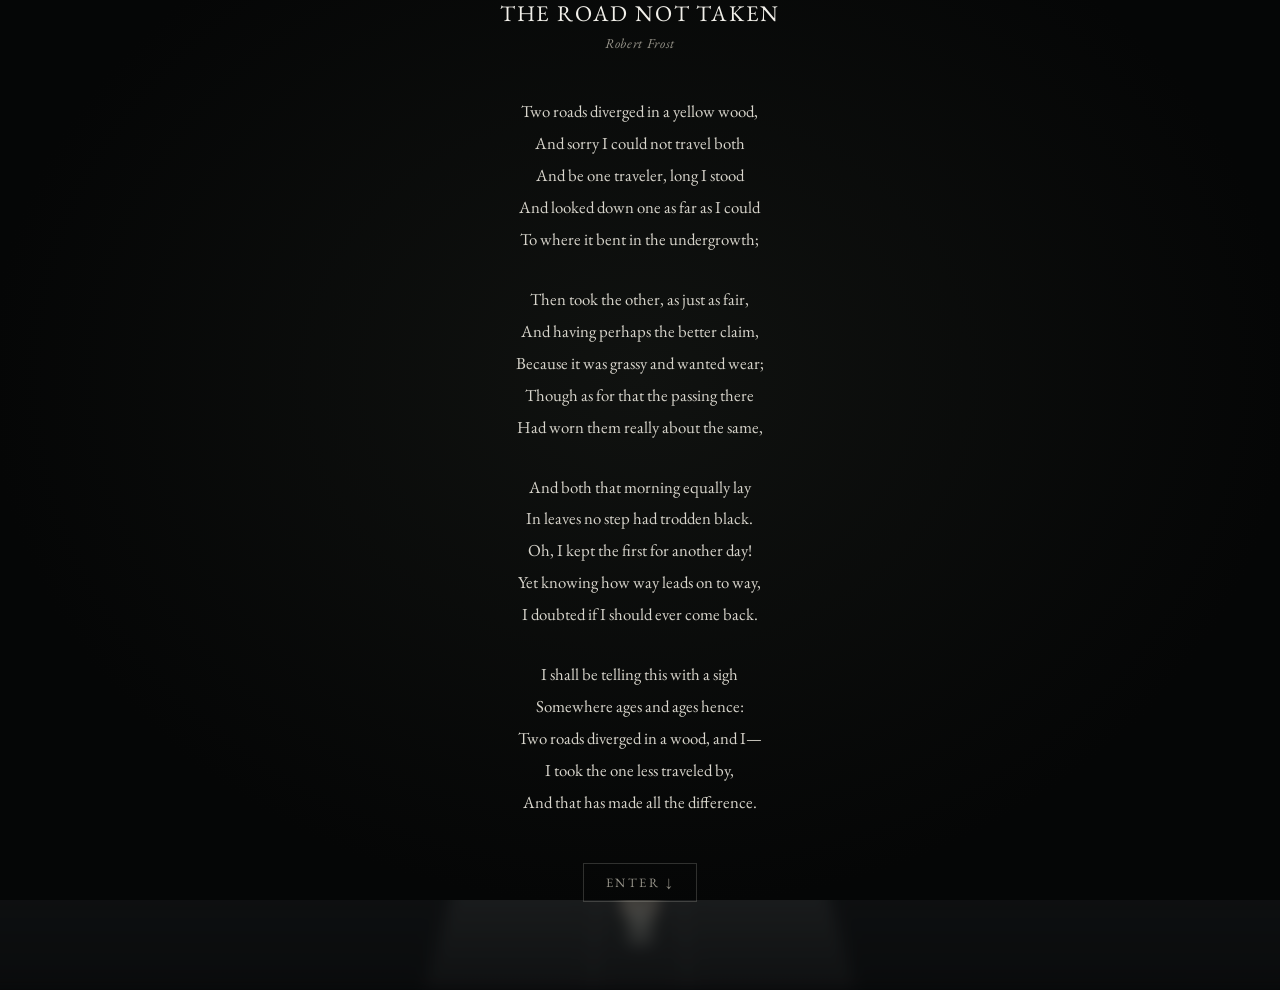
==== commit 0a794f27: "Fix rocks not blocking the character Random rock offsets were computed as a fraction of the road's w" ====
--- a/index.html
+++ b/index.html
@@ -626,10 +626,16 @@
         for (var i = 0; i < NUM_ROCKS; i++) {
           var bandTop = ROCK_Y_MAX - (i + 1) * band;
           var y = bandTop + Math.random() * band * 0.85;
-          var halfW = (roadRightX(y) - roadLeftX(y)) / 2;
-          var maxOffset = halfW * (0.35 + Math.random() * 0.35);
+          var sizeVariance = 0.7 + Math.random() * 0.75;
+          // Keep the offset within the rock's own collision half-width (scaled the
+          // same way checkRocks() computes it) so it always overlaps the default
+          // straight-down path and actually has to be dodged, while still varying
+          // left/right from rock to rock.
+          var collideHalfW = ROCK_HALF_WIDTH * scaleForY(y) * sizeVariance;
+          var maxOffset = collideHalfW * 0.75;
           var x = 800 + (Math.random() * 2 - 1) * maxOffset;
-          var sizeVariance = 0.7 + Math.random() * 0.75;
+          var roadHalfW = (roadRightX(y) - roadLeftX(y)) / 2 - ROAD_MARGIN;
+          x = clamp(x, 800 - roadHalfW, 800 + roadHalfW);
           var shape = ROCK_SHAPES[Math.floor(Math.random() * ROCK_SHAPES.length)];
           var rotation = Math.random() * 50 - 25;
           var flip = Math.random() < 0.5 ? -1 : 1;
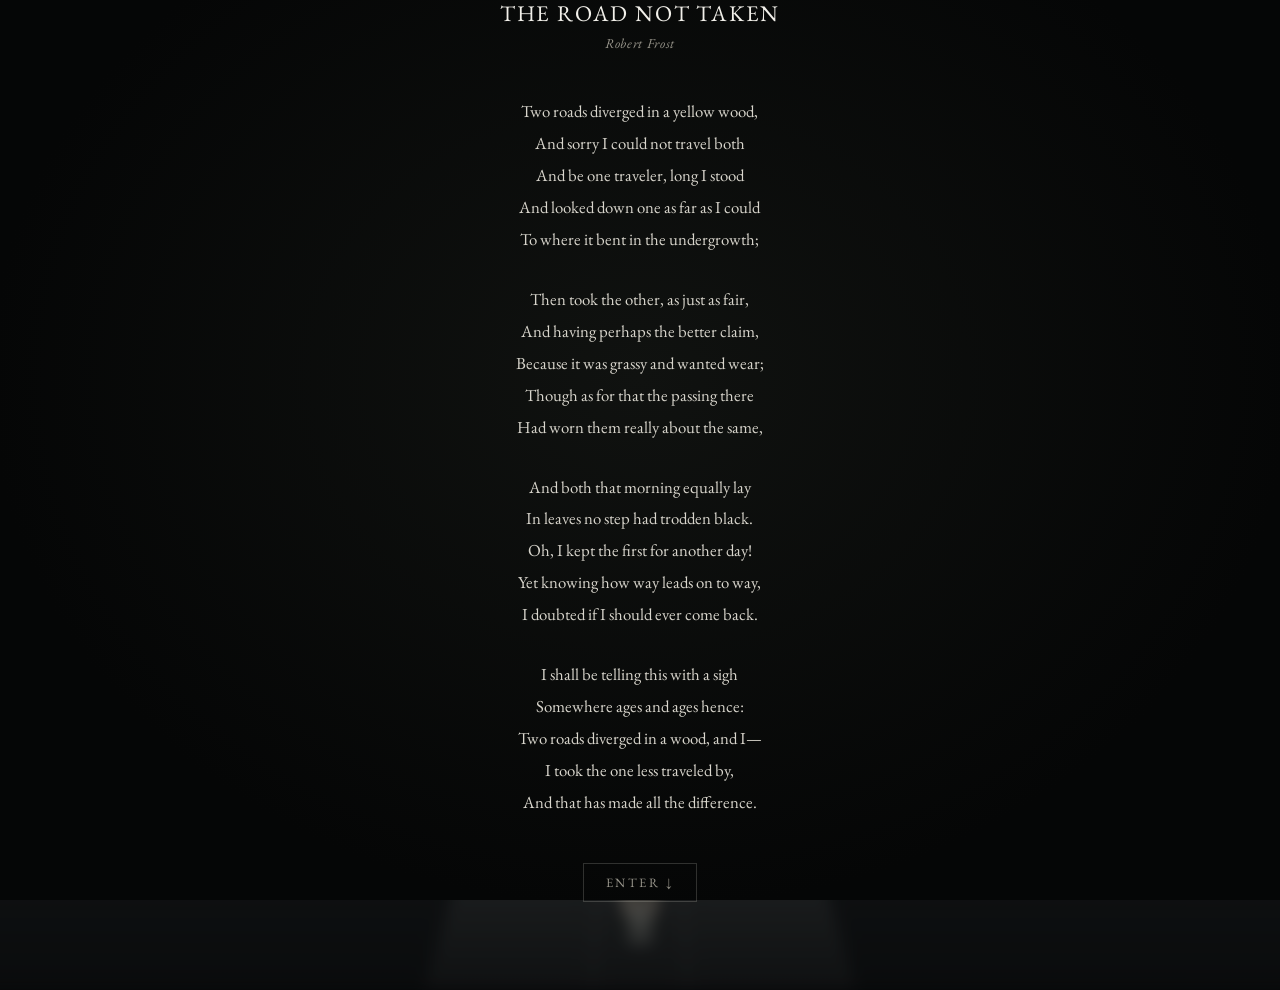
==== commit 15cc8cbd: "Move the arrow key hint icons closer together Bumped styles.css cache-busting version.  Co-Authored-" ====
--- a/index.html
+++ b/index.html
@@ -8,7 +8,7 @@
   <link rel="preconnect" href="https://fonts.googleapis.com">
   <link rel="preconnect" href="https://fonts.gstatic.com" crossorigin>
   <link href="https://fonts.googleapis.com/css2?family=EB+Garamond:ital,wght@0,400;0,500;1,400&display=swap" rel="stylesheet">
-  <link rel="stylesheet" href="styles.css?v=6">
+  <link rel="stylesheet" href="styles.css?v=12">
   <script>
     try {
       if (sessionStorage.getItem('introSeen')) {
@@ -399,6 +399,8 @@
 
     <button class="season-btn" id="seasonBtn" type="button">Season <span id="seasonLabel">Summer</span></button>
 
+    <p class="road-message" id="roadMessage">I need your help to make it to the end of the road.</p>
+
     <nav class="road-nav">
       <a class="item-1" href="about.html">About Me</a>
       <a class="item-2" href="reading.html">Reading</a>
@@ -407,6 +409,15 @@
       <a class="item-5" href="insights.html">Insights</a>
       <a class="item-6" href="media.html">Media</a>
     </nav>
+
+    <div class="key-hint" id="keyHint" aria-hidden="true">
+      <span class="key key-left">
+        <svg viewBox="0 0 24 24"><path d="M18 12H6M6 12l7-7M6 12l7 7" fill="none" stroke="currentColor" stroke-width="1.6" stroke-linecap="round" stroke-linejoin="round"/></svg>
+      </span>
+      <span class="key key-right">
+        <svg viewBox="0 0 24 24"><path d="M6 12h12M18 12l-7-7M18 12l-7 7" fill="none" stroke="currentColor" stroke-width="1.6" stroke-linecap="round" stroke-linejoin="round"/></svg>
+      </span>
+    </div>
   </div>
 
   <div class="poem-modal" id="poemModal" role="dialog" aria-modal="true" aria-label="The Road Not Taken, by Robert Frost">
@@ -580,7 +591,6 @@
       var ROCK_Y_MAX = 815;
       var roadRocksGroup = document.getElementById('roadRocks');
       var ROCKS = [];
-      var clearedRocks = [];
       var leftPressed = false;
       var rightPressed = false;
       var settleElapsed = 0;
@@ -660,17 +670,16 @@
       }
 
       ROCKS = generateRocks();
-      clearedRocks = ROCKS.map(function () { return false; });
       renderRocks();
 
       function checkRocks(x, y) {
         for (var i = 0; i < ROCKS.length; i++) {
-          if (clearedRocks[i]) continue;
           var rock = ROCKS[i];
-          if (y <= rock.y) {
-            clearedRocks[i] = true;
-            continue;
-          }
+          // Only a rock the character hasn't reached yet (in this direction of
+          // travel) can block. If the character is dragged back down past a
+          // rock it had already cleared, y > rock.y becomes true again and it
+          // can block a second time, instead of staying cleared forever.
+          if (y <= rock.y) continue;
           var s = scaleForY(rock.y) * rock.sizeVariance;
           var yBand = ROCK_Y_BAND * s;
           var halfW = ROCK_HALF_WIDTH * s;
--- a/styles.css
+++ b/styles.css
@@ -230,6 +230,82 @@
 .season-btn:hover {
   color: var(--fg);
   border-color: var(--fg);
+}
+
+.road-message {
+  position: absolute;
+  top: 27%;
+  left: 50%;
+  transform: translateX(-50%);
+  z-index: 2;
+  margin: 0;
+  max-width: 340px;
+  text-align: center;
+  font-style: italic;
+  font-size: 0.92rem;
+  letter-spacing: 0.01em;
+  line-height: 1.5;
+  color: var(--muted);
+  text-shadow: 0 2px 10px rgba(0, 0, 0, 0.6);
+  pointer-events: none;
+  animation: fadeIn 1.6s ease 0.4s both;
+}
+
+@media (max-width: 640px) {
+  .road-message {
+    top: 20%;
+    font-size: 0.82rem;
+    max-width: 260px;
+  }
+}
+
+.key-hint {
+  position: absolute;
+  inset: 0;
+  z-index: 2;
+  pointer-events: none;
+}
+
+.key-hint .key {
+  position: absolute;
+  bottom: 14%;
+  width: 26px;
+  height: 26px;
+  display: flex;
+  align-items: center;
+  justify-content: center;
+  border: 1px solid var(--line);
+  border-radius: 5px;
+  color: var(--muted);
+  background: rgba(0, 0, 0, 0.25);
+  animation: fadeIn 1.6s ease 1s both;
+}
+
+.key-hint .key-left {
+  left: 37%;
+}
+
+.key-hint .key-right {
+  right: 37%;
+}
+
+.key-hint .key svg {
+  width: 14px;
+  height: 14px;
+}
+
+@media (max-width: 640px) {
+  .key-hint .key {
+    bottom: 8%;
+    width: 24px;
+    height: 24px;
+  }
+  .key-hint .key-left {
+    left: 18%;
+  }
+  .key-hint .key-right {
+    right: 18%;
+  }
 }
 
 .season-overlay {
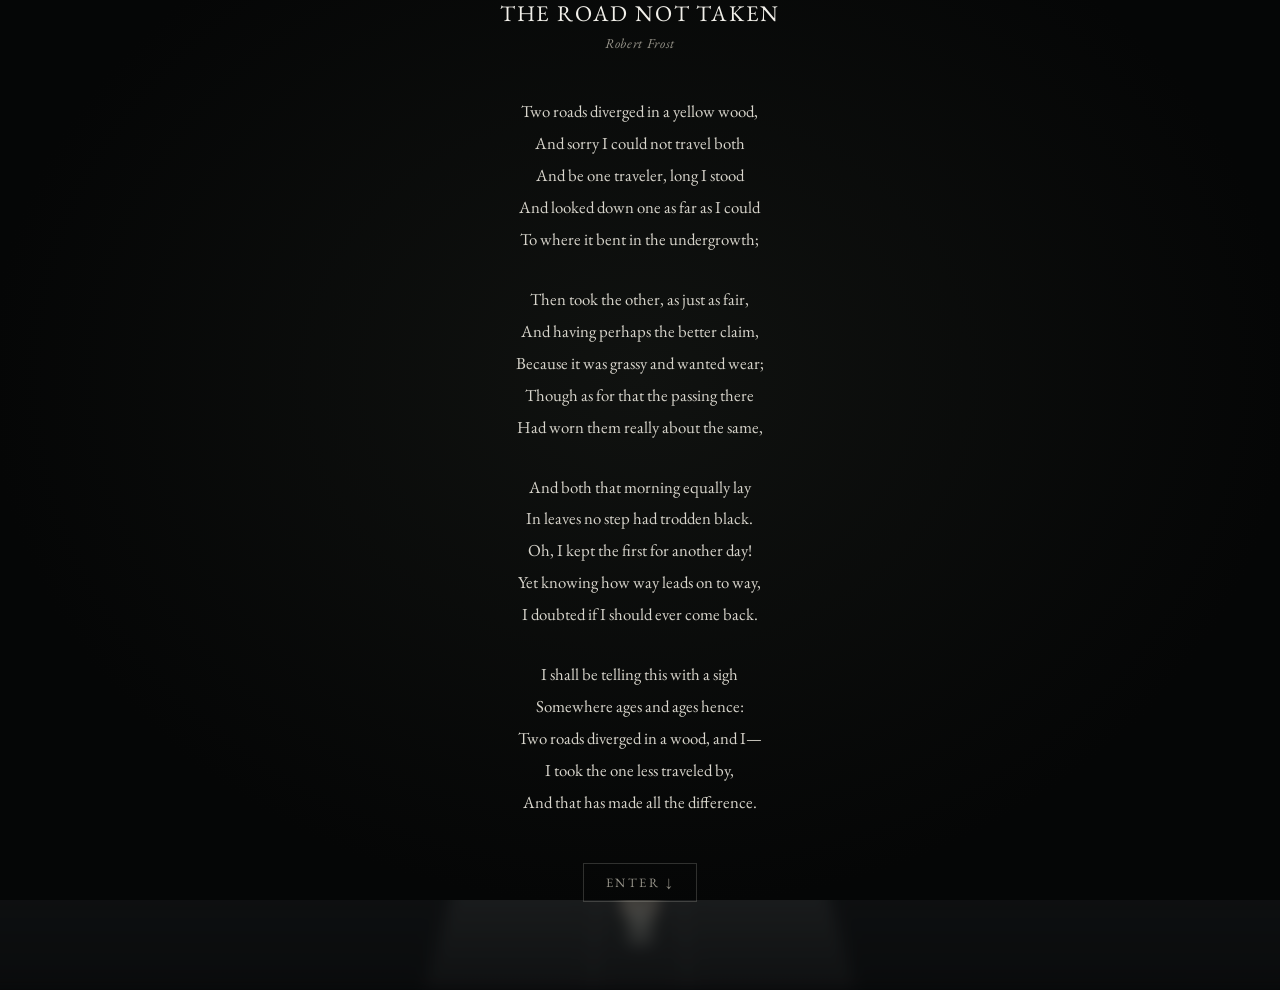
==== commit 7ff626c1: "Populate People section with 28 real people and add hover/click interactions - Replaced all placehol" ====
--- a/index.html
+++ b/index.html
@@ -8,7 +8,7 @@
   <link rel="preconnect" href="https://fonts.googleapis.com">
   <link rel="preconnect" href="https://fonts.gstatic.com" crossorigin>
   <link href="https://fonts.googleapis.com/css2?family=EB+Garamond:ital,wght@0,400;0,500;1,400&display=swap" rel="stylesheet">
-  <link rel="stylesheet" href="styles.css?v=12">
+  <link rel="stylesheet" href="styles.css?v=19">
   <script>
     try {
       if (sessionStorage.getItem('introSeen')) {
--- a/styles.css
+++ b/styles.css
@@ -907,9 +907,14 @@
   margin: 0 auto;
 }
 
+.people-grid.focused {
+  gap: 0;
+}
+
 .person {
   width: 76px;
   height: 76px;
+  flex-shrink: 0;
   border-radius: 50%;
   border: 1px solid var(--line);
   background: #14140f;
@@ -918,12 +923,61 @@
   font-size: 1.1rem;
   letter-spacing: 0.05em;
   cursor: pointer;
-  transition: transform 0.25s ease, border-color 0.25s ease;
-}
-
-.person:hover, .person.active {
-  transform: translateY(-4px);
+  transition: width 0.4s cubic-bezier(0.22, 0.61, 0.36, 1), height 0.4s cubic-bezier(0.22, 0.61, 0.36, 1),
+    font-size 0.4s ease, transform 0.25s ease, border-color 0.25s ease, box-shadow 0.35s ease,
+    opacity 0.3s ease, margin 0.4s cubic-bezier(0.22, 0.61, 0.36, 1);
+  padding: 0;
+  overflow: hidden;
+  position: relative;
+}
+
+.people-grid.focused .person:not(.active) {
+  width: 0;
+  height: 0;
+  min-width: 0;
+  border-width: 0;
+  opacity: 0;
+  margin: 0;
+  pointer-events: none;
+}
+
+/* When returning to the full grid, snap every other circle straight back to
+   its normal size/position (no animated width/height, which is what causes
+   flex-wrap to reshuffle everyone mid-transition) and only fade them back
+   in. The previously-enlarged circle still shrinks smoothly on its own. */
+.people-grid.snap .person:not(.active) {
+  transition: opacity 0.3s ease;
+}
+
+.person.person-photo {
+  border: none;
+  background: none;
+}
+
+.person.person-photo img {
+  width: 100%;
+  height: 100%;
+  object-fit: cover;
+  display: block;
+  border-radius: 50%;
+  transform: scale(1.35);
+}
+
+.person:not(.active):hover {
+  width: 130px;
+  height: 130px;
+  font-size: 1.9rem;
   border-color: var(--fg);
+  box-shadow: 0 10px 28px rgba(0, 0, 0, 0.45);
+  z-index: 2;
+}
+
+.person.active {
+  width: 304px;
+  height: 304px;
+  font-size: 4.4rem;
+  border-color: var(--fg);
+  box-shadow: 0 16px 40px rgba(0, 0, 0, 0.55);
 }
 
 .person-detail {
@@ -951,6 +1005,21 @@
   margin: 0;
   color: var(--muted);
   line-height: 1.75;
+}
+
+.person-detail .detail-link {
+  display: inline-block;
+  margin-top: 14px;
+  font-size: 0.82rem;
+  letter-spacing: 0.04em;
+  color: var(--fg);
+  border-bottom: 1px solid var(--line);
+  transition: border-color 0.25s ease, color 0.25s ease;
+}
+
+.person-detail .detail-link:hover {
+  color: var(--fg);
+  border-color: var(--fg);
 }
 
 /* Training */
@@ -1201,4 +1270,9 @@
     height: 64px;
     font-size: 0.95rem;
   }
-}
+  .person.active {
+    width: 220px;
+    height: 220px;
+    font-size: 3.2rem;
+  }
+}
